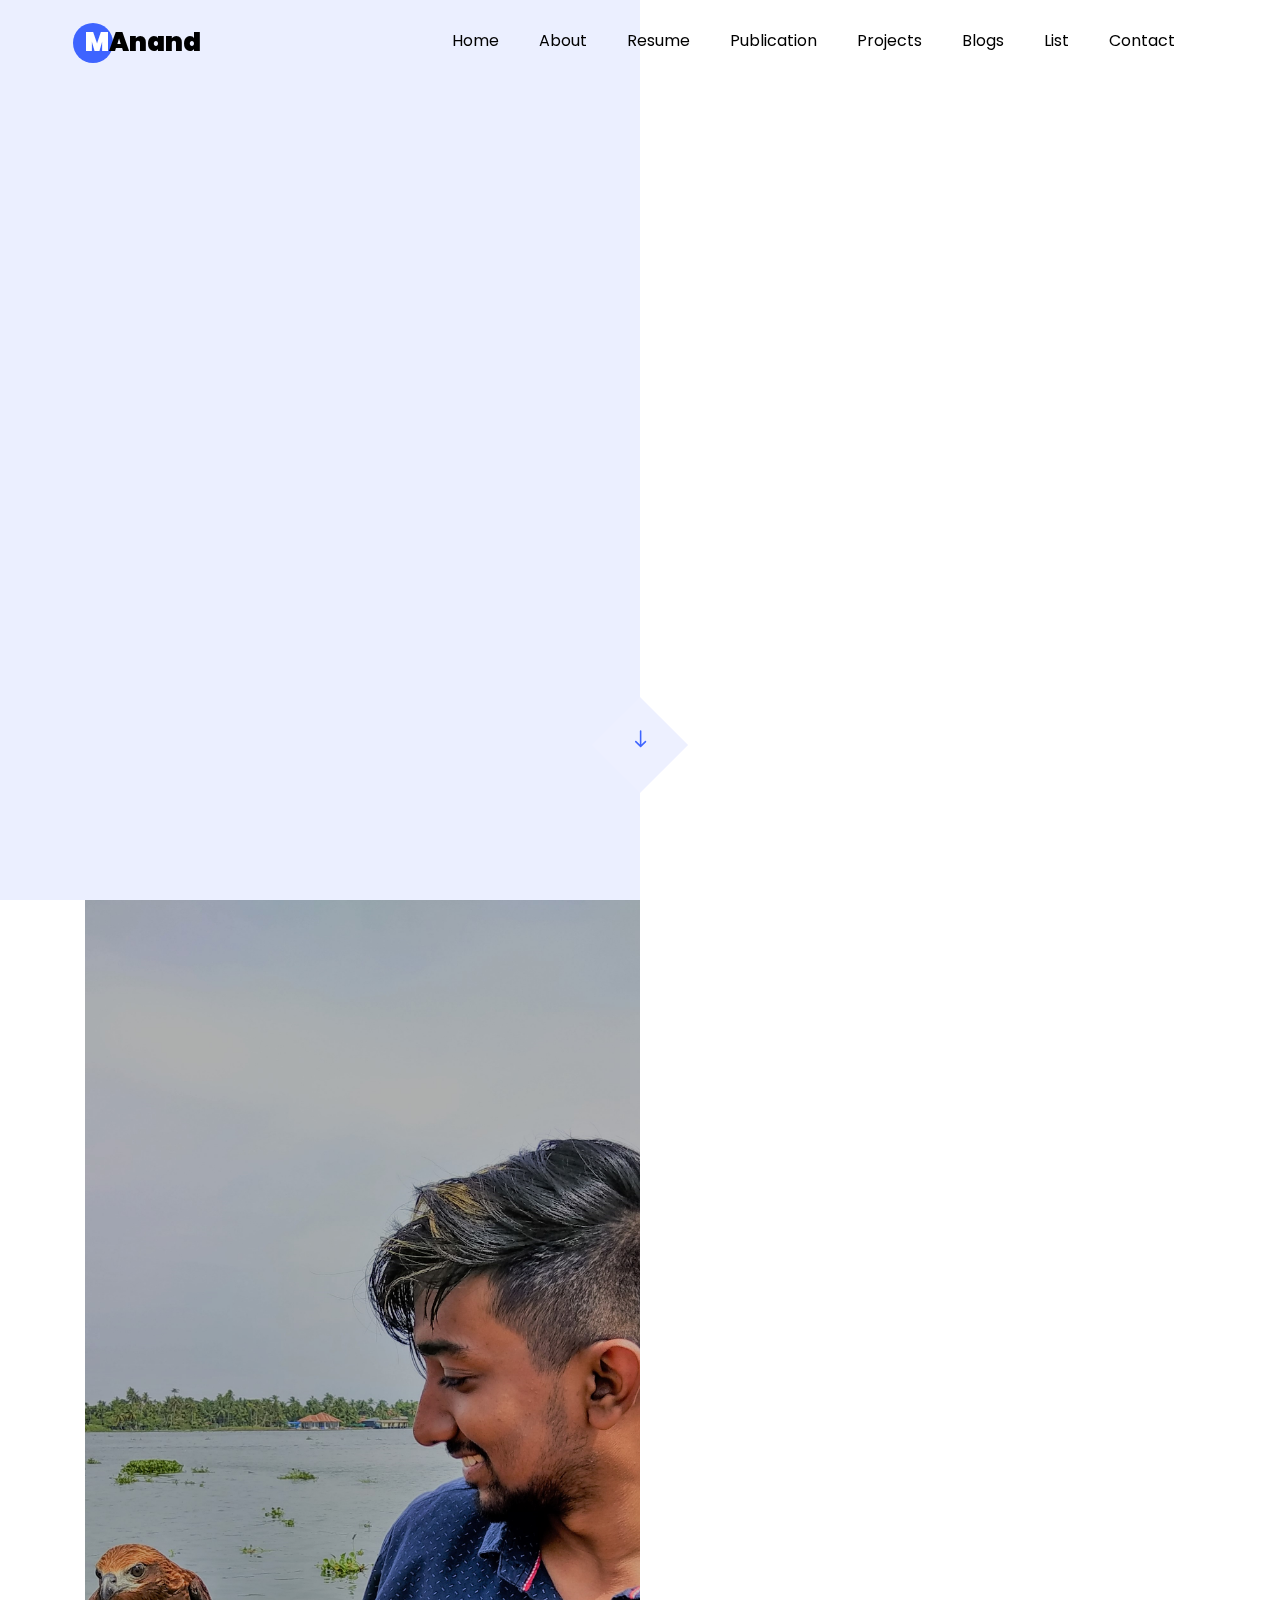
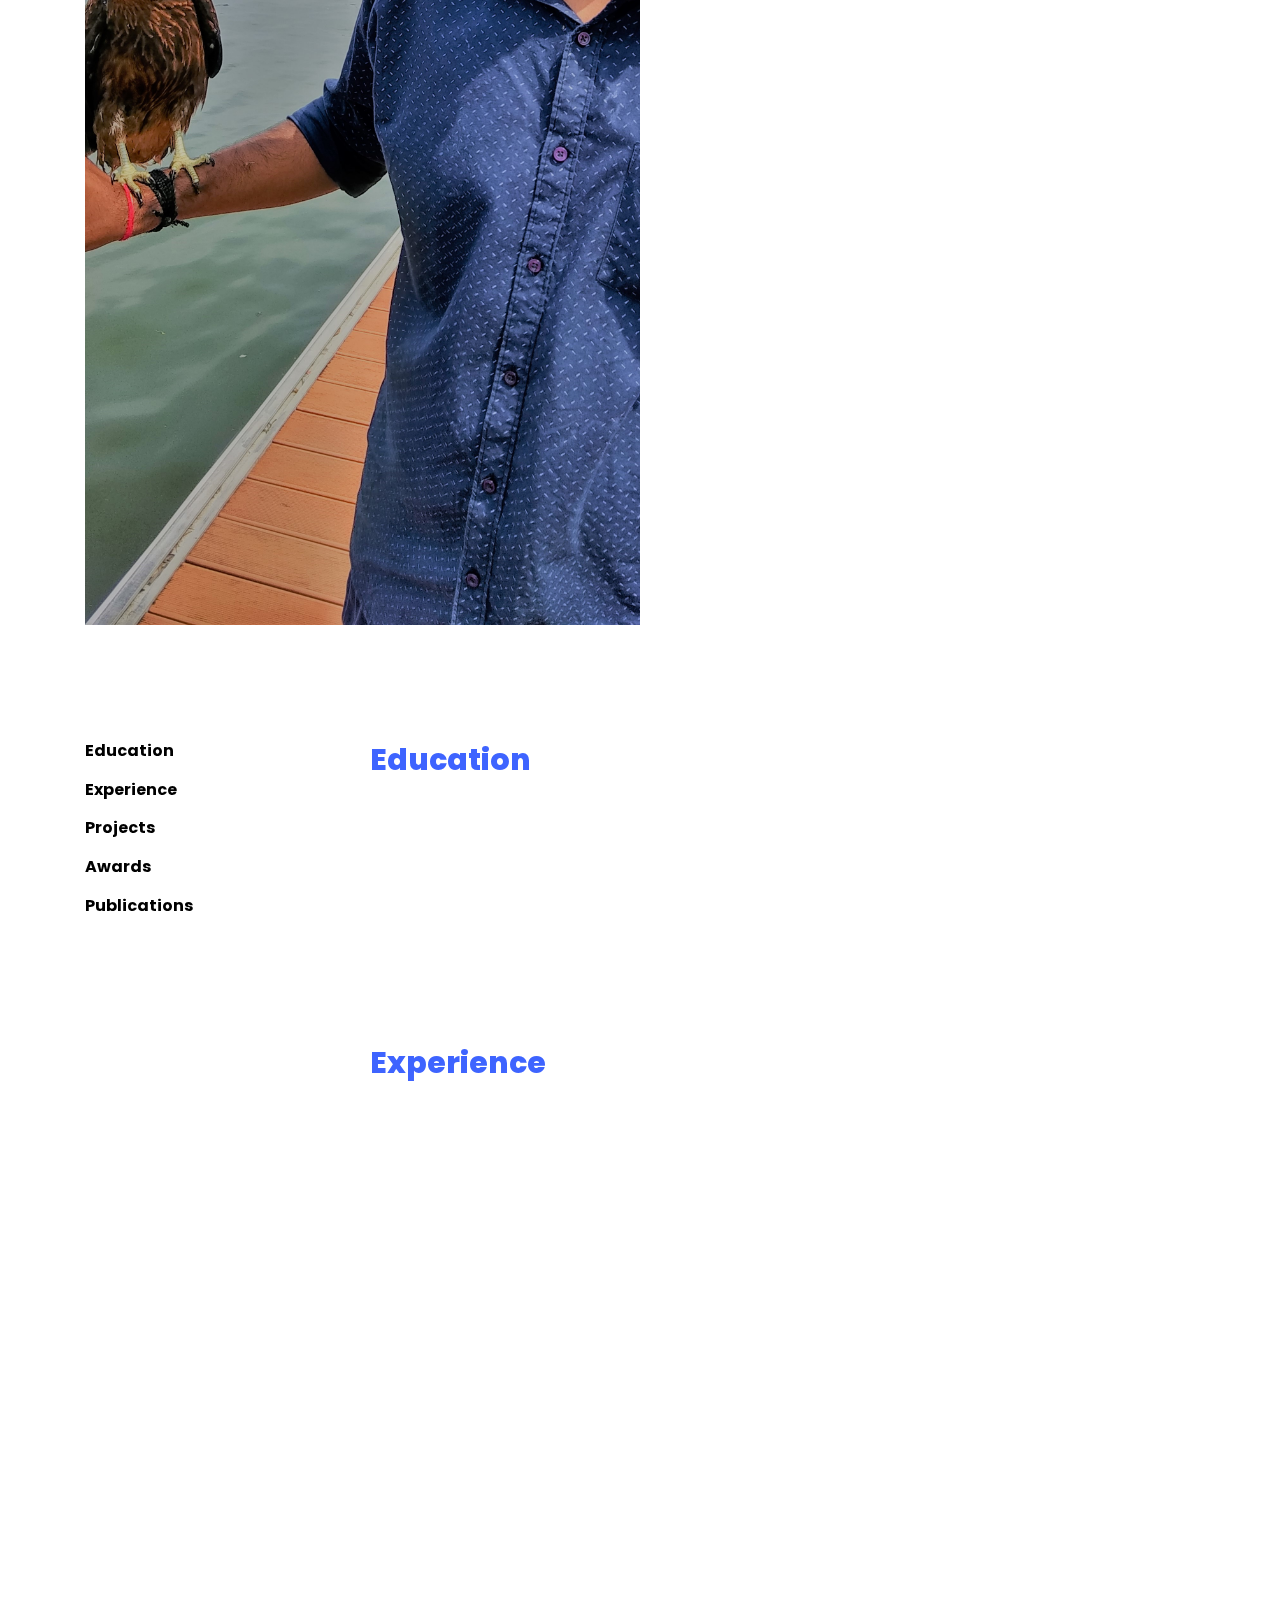
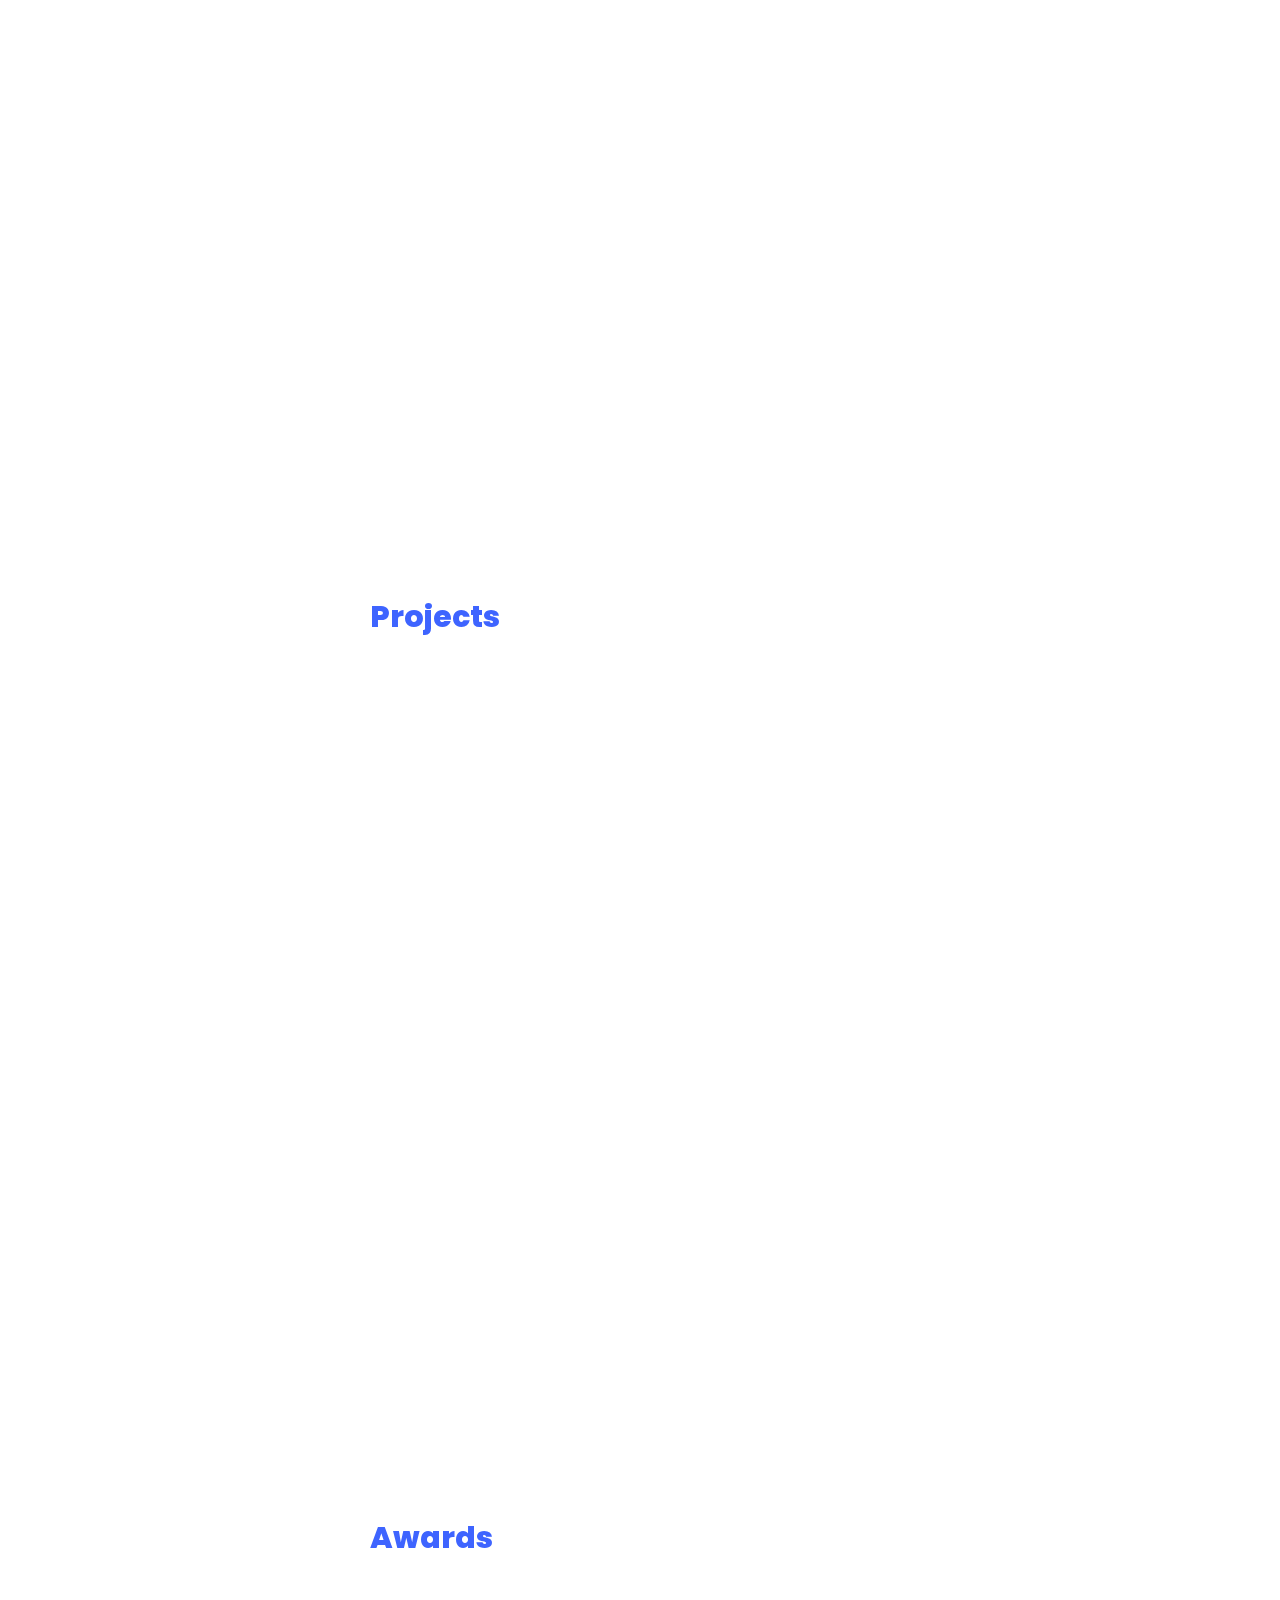
==== index.html @ abf47857 "new changes" ====
<!DOCTYPE html>
<html lang="en">
  <head>
    <title>Mrinal Anand</title>
    <meta charset="utf-8">
    <meta name="viewport" content="width=device-width, initial-scale=1, shrink-to-fit=no">
    <link rel="shortcut icon" href="images/pro.png"> 
    <link href="https://fonts.googleapis.com/css?family=Poppins:100,200,300,400,500,600,700,800,900" rel="stylesheet">

    <link rel="stylesheet" href="css/open-iconic-bootstrap.min.css">
    <link rel="stylesheet" href="css/animate.css">
    
    <link rel="stylesheet" href="css/owl.carousel.min.css">
    <link rel="stylesheet" href="css/owl.theme.default.min.css">
    <link rel="stylesheet" href="css/magnific-popup.css">

    <link rel="stylesheet" href="css/aos.css">

    <link rel="stylesheet" href="css/ionicons.min.css">
    
    <link rel="stylesheet" href="css/flaticon.css">
    <link rel="stylesheet" href="css/icomoon.css">
	<link rel="stylesheet" href="css/style.css">
	<style>
		p.date {
  text-align: right;
}

.black-font{
	color: black;

}
	</style>
  </head>
  <body data-spy="scroll" data-target=".site-navbar-target" data-offset="300">
	  
	  
    <nav class="navbar navbar-expand-lg navbar-dark ftco_navbar ftco-navbar-light site-navbar-target" id="ftco-navbar">
	    <div class="container">
	      <a class="navbar-brand" href="index.html"><span>M</span>Anand</a>
	      <button class="navbar-toggler js-fh5co-nav-toggle fh5co-nav-toggle" type="button" data-toggle="collapse" data-target="#ftco-nav" aria-controls="ftco-nav" aria-expanded="false" aria-label="Toggle navigation">
	        <span class="oi oi-menu"></span> Menu
	      </button>

	      <div class="collapse navbar-collapse" id="ftco-nav">
	        <ul class="navbar-nav nav ml-auto">
	          <li class="nav-item"><a href="#home-section" class="nav-link"><span>Home</span></a></li>
	          <li class="nav-item"><a href="#about-section" class="nav-link"><span>About</span></a></li>
	          <li class="nav-item"><a href="#resume-section" class="nav-link"><span>Resume</span></a></li>
			  <li class="nav-item"><a href="#page-6" class="nav-link"><span>Publication</span></a></li>
	          <li class="nav-item"><a href="projects.html" class="nav-link"><span>Projects</span></a></li>
	          <li class="nav-item"><a href="blog.html" class="nav-link"><span>Blogs</span></a></li>
				<li class="nav-item"><a href="list.html" class="nav-link"><span>List</span></a></li>
	          <li class="nav-item"><a href="#contact-section" class="nav-link"><span>Contact</span></a></li>
	        </ul>
	      </div>
	    </div>
	  </nav>
	  <section class="hero-wrap js-fullheight">
      <div class="overlay"></div>
      <div class="container">
        <div class="row no-gutters slider-text js-fullheight justify-content-center align-items-center">
          <div class="col-lg-8 col-md-6 ftco-animate d-flex align-items-center">
          	<div class="text text-center">
          		<span class="subheading">Hey! I am</span>
		  				<h1>Mrinal</h1>
			  				<h2>I'm a 
								  <span
								     class="txt-rotate"
								     data-period="2000"
								     data-rotate='[ "ML/AI Consultant @ARTPark IISC Bangalore", "Ex - ML Engineer @OrbitShift.ai & @Enphase Energy", "CS Alumnus(Batch of 2021) @IIT GN" ]'></span>
								</h2>
							</div>
            </div>
          </div>
        </div>
      </div>
      <div class="mouse">
				<a href="#" class="mouse-icon">
					<div class="mouse-wheel"><span class="ion-ios-arrow-round-down"></span></div>
				</a>
			</div>
	</section>
    <section class="ftco-about img ftco-section ftco-no-pt ftco-no-pb" id="about-section">
    	<div class="container">
    		<div class="row d-flex no-gutters">
    			<div class="col-md-6 col-lg-6 d-flex">
    				<div class="img-about img d-flex align-items-stretch">
    					<div class="overlay"></div>
	    				<div class="img d-flex align-self-stretch align-items-center" style="background-image:url(images/upload.jpg);">
	    				</div>
    				</div>
    			</div>
    			<div class="col-md-6 col-lg-6 pl-md-5 py-5">
    				<div class="row justify-content-start pb-3">
		          <div class="col-md-12 heading-section ftco-animate">
		          	<h1 class="big">About</h1>
					<h2 class="mb-4">About Me</h2>
					<!-- <h5 class="mb-4"><b>I Love to work on adversarial robustness and explainability of deep learning models.</b> </h5> -->
					<h5 class="mb-4"><b>Welcome to the chronicle of a techie, a researcher, and an AI/ML aficionado.</b></h5>
					<p>If I had to capture my journey in a few words, I'd say I'm a curious fella shaped by the illustrious halls of IIT. I'm IIT Gandhinagar (B.Tech) alumnus majoring in Computer Science and Engineering. 
						Machine Learning isn't just a discipline for me; it's a canvas where I paint with algorithms, data, and imagination. Over the years, my curiosity has led me to dive into extensive research, resulting in several published papers that mirror both my passion for ML.</p>
					<p ><b class="black-font">Research interest: Adversarial robustness and Explainable AI (XAI) systems.</b> During my undergrad, I was fortunate to work on multiple sub-domains of machine learning: <em class="black-font">Computer Vision, </em><em class="black-font">NLP & </em><em class="black-font">RL</em>. Some of the problems that I have explored includes study of adversarial robustness, self-supervised learning, program synthesis, entity extraction, HDR imaging & temporal coherency in videos. Please find my papers <a href="#page-6">here</a>. 
						However, two areas that constantly beckon me are adversarial robustness and Explainable AI. There's a unique allure in ensuring the systems we design can stand their ground and, simultaneously, be transparent in their operations. 
					</p>	
					<p><b class="black-font"> Professional Experience: </b>I have 2.5+ years of experience in building scalable ML systems. As of today, I am an AI/ML Consultant with the expertise in NLP, CV and backend development. I am currently consulting for two organizations <a href="https://artpark.in/">ARTPark</a> and <a href="https://armman.org/">ARMMAN</a>. My work is dedicated to transforming the landscape of healthcare in India, where I actively contribute to innovations and solutions aimed at improving health outcomes across the nation. Pastly I have worked at OrbitShift.ai as ML Engineer focusing mainly on LLMs & NLP. At Enphase I used to work on time-series forecasting & optimization related problems.</p>
						
		            <ul class="about-info mt-4 px-md-0 px-2">
						
		            	<!-- <li class="d-flex"><span>Name:</span> <span>Ronaldo Fredrickson</span></li>
		            	<li class="d-flex"><span>Date of birth:</span> <span>November 28, 1989</span></li>
		            	<li class="d-flex"><span>Address:</span> <span>San Francisco CA 97987 USA</span></li>
		            	<li class="d-flex"><span>Zip code:</span> <span>1000</span></li>
		            	<li class="d-flex"><span>Email:</span> <span>ronaldo@gmail.com</span></li>
		            	<li class="d-flex"><span>Phone: </span> <span>+1-2234-5678-9-0</span></li> -->
		            </ul>
		          </div>
		        </div>
	          <div class="counter-wrap ftco-animate d-flex mt-md-3">
              <!-- <div class="text">
              	<p class="mb-4">
	                <span class="number" data-number="120">0</span>
	                <span>Project complete</span>
                </p> -->
                <p><a href="data/cv/Resume_Mrinal.pdf" class="btn btn-primary py-3 px-3">Download CV</a></p>
              </div>
	          </div>
	        </div>
        </div>
    	</div>
	</section>
	
	<!--
    <section class="ftco-section ftco-partner">
    	<div class="container">
    		<div class="row">
    			<div class="col-sm ftco-animate">
    				<a href="#" class="partner"><img src="images/partner-1.png" class="img-fluid" alt="Colorlib Template"></a>
    			</div>
    			<div class="col-sm ftco-animate">
    				<a href="#" class="partner"><img src="images/partner-2.png" class="img-fluid" alt="Colorlib Template"></a>
    			</div>
    			<div class="col-sm ftco-animate">
    				<a href="#" class="partner"><img src="images/partner-3.png" class="img-fluid" alt="Colorlib Template"></a>
    			</div>
    			<div class="col-sm ftco-animate">
    				<a href="#" class="partner"><img src="images/partner-4.png" class="img-fluid" alt="Colorlib Template"></a>
    			</div>
    			<div class="col-sm ftco-animate">
    				<a href="#" class="partner"><img src="images/partner-5.png" class="img-fluid" alt="Colorlib Template"></a>
    			</div>
    		</div>
    	</div>
	</section>
	-->

    <section class="ftco-section ftco-no-pb goto-here" id="resume-section">
    	<div class="container">
    		<div class="row">
    			<div class="col-md-3">
				    <nav id="navi">
					    <ul>
					      <li><a href="#page-1">Education</a></li>
					      <li><a href="#page-2">Experience</a></li>
					      <!-- <li><a href="#page-3">Skills</a></li> -->
						  <li><a href="#page-5">Projects</a></li>
						  <li><a href="#page-4">Awards</a></li>
						  <li><a href="#page-6">Publications</a></li>
					    </ul>
					  </nav>
					</div>
					<div class="col-md-9">
					  <div id="page-1" class= "page one">
					  	<h2 class="heading">Education</h2>
					    <div class="resume-wrap d-flex ftco-animate">
					    	<div class="icon d-flex align-items-center justify-content-center">
					    		<span class="flaticon-ideas"></span>
					    	</div>
					    	<div class="text pl-3">
		    					<span class="date">2017-2021</span>
		    					<h2>Bachelors in Computer Science and Engineering</h2>
		    					<span class="position">Indian Institute of Technology, Gandhinagar</span>
		    					<!-- <p>A small river named Duden flows by their place and supplies it with the necessary regelialia. It is a paradisematic country, in which roasted parts of sentences fly into your mouth.</p> -->
	    					</div>
	    				</div>
	    				<!-- <div class="resume-wrap d-flex ftco-animate">
	    					<div class="icon d-flex align-items-center justify-content-center">
					    		<span class="flaticon-ideas"></span>
					    	</div>
					    	 <div class="text pl-3">
		    					<span class="date">2016-2017</span>
		    					<h2>Class XII</h2>
		    					<span class="position">Central Academy School</span>
		    					 <p>A small river named Duden flows by their place and supplies it with the necessary regelialia. It is a paradisematic country, in which roasted parts of sentences fly into your mouth.</p>
		    				</div>
	    				</div> -->
	    				<!-- <div class="resume-wrap d-flex ftco-animate">
	    					<div class="icon d-flex align-items-center justify-content-center">
					    		<span class="flaticon-ideas"></span>
					    	</div>
					    	 <div class="text pl-3">
		    					<span class="date">2014-2015</span>
		    					<h2>Diploma in Computer</h2>
		    					<span class="position">Cambridge University</span>
		    					<p>A small river named Duden flows by their place and supplies it with the necessary regelialia. It is a paradisematic country, in which roasted parts of sentences fly into your mouth.</p>
		    				</div> 
	    				</div> -->
	    				<!-- <div class="resume-wrap d-flex ftco-animate">
	    					<div class="icon d-flex align-items-center justify-content-center">
					    		<span class="flaticon-ideas"></span>
					    	</div>
					    	<div class="text pl-3">
		    					<span class="date">2014-2015</span>
		    					<h2>Art &amp; Creative Director</h2>
		    					<span class="position">Cambridge University</span>
		    					<p>A small river named Duden flows by their place and supplies it with the necessary regelialia. It is a paradisematic country, in which roasted parts of sentences fly into your mouth.</p>
		    				</div>
	    				</div> -->
					  </div>

					  <div id="page-2" class= "page two">
					  	<h2 class="heading">Experience</h2>
						  <div class="resume-wrap d-flex ftco-animate">
					    	<div class="icon d-flex align-items-center justify-content-center">
					    		<span class="flaticon-idea"></span>
					    	</div>
					    	<div class="text pl-3">
		    					<span class="date">Sept 2023 - Present</span>
		    					<h2>ML/AI Consultant, ARTPark IISC Bangalore</h2>
								<!-- <span class="position">Inpainting through natural language expressions</span>
								<p style="color:red">Manager - [ML] Vidyasagar Nallapati & [SDE] Vinod Tigadi</p> -->
		    					
								<ul>
									<li>Currently building ML systems for project <a href="https://armman.org/">ARMMAN</a>.</li>
								  </ul>
		    				</div>
	    				</div>

						  <div class="resume-wrap d-flex ftco-animate">
					    	<div class="icon d-flex align-items-center justify-content-center">
					    		<span class="flaticon-idea"></span>
					    	</div>
					    	<div class="text pl-3">
		    					<span class="date">May 2023 - Sept 2023</span>
		    					<h2>Machine Learning Engineer(NLP), OrbitShift.ai</h2>
								<!-- <span class="position">Inpainting through natural language expressions</span>
								<p style="color:red">Manager - [ML] Vidyasagar Nallapati & [SDE] Vinod Tigadi</p> -->
		    					
								<ul>
									<li>Build people (stakeholders) recommendation model using semantic matching corresponding to each business opportunity. Implemented contrastive learning losses to further boost the model accuracy by 4%.</li>
									<li>Optimization: Optimized the response time of the search apis using Elastic search framework for efficient text searches. Reduced the API response time within 2 sec as compared to 9 sec (without Elastic search).</li>
									<li>Automation: Build ChatGPT APIs to automate the process of complex data extraction & tagging from text, pdfsummarization, and sentence paraphrasing using OpenAI chat completion apis.</li>
								  </ul>
		    				</div>
	    				</div>

						  <div class="resume-wrap d-flex ftco-animate">
					    	<div class="icon d-flex align-items-center justify-content-center">
					    		<span class="flaticon-idea"></span>
					    	</div>
					    	<div class="text pl-3">
		    					<span class="date">July 2021 - April 2023</span>
		    					<h2>Machine Learning Engineer, Enphase Energy</h2>
								<!-- <span class="position">Inpainting through natural language expressions</span>
								<p style="color:red">Manager - [ML] Vidyasagar Nallapati & [SDE] Vinod Tigadi</p> -->
		    					
								<ul>
									<li>Architected and developed a predictive solar energy forecast API for the Enphase App.Leveraging historical energy data and system configuration information, we innovated to forecast the energy output of the Enphase System for future days. 
										Devised algorithm achieves 𝑅2 greater than 0.9 for first three days.</li>
									<li>Optimization: Benchmarked the deep learning model performance using light‐weight auto‐regressive models. Drastically reduced the API response time (within 3000ms) as compared to the previous baseline (10s).</li>
									<li>Developed crucial features like support history, app tutorial, and custom data visualization tool for Enlighten Homeowner app.The app empowers the user to track their systems analytics and performance data. App has 100k+ downloads.</li>
								  </ul>
								<p><a href="https://itunes.apple.com/us/app/myenlighten/id787415770?mt=8" class="btn btn-primary py-3 px-3">App Store</a> <a href="https://play.google.com/store/apps/details?id=com.enphaseenergy.myenlighten" class="btn btn-primary py-3 px-3">Play Store</a></p>
		    				</div>
	    				</div>
						<div class="resume-wrap d-flex ftco-animate">
					    	<div class="icon d-flex align-items-center justify-content-center">
					    		<span class="flaticon-idea"></span>
					    	</div>
					    	<div class="text pl-3">
		    					<span class="date">Dec 2020 - Present</span>
		    					<h2>Co-Founder</h2>
								<span class="position">SZone</span>
								<p style="color:red"></p>
		    					<p>SZone is a B2B Augmented Reality based platform for salon and beauty franchises.  
								</p>
								<p><a href="data/cv/SZone_Launchpad.pdf" class="btn btn-primary py-3 px-3">Pitch Deck</a></p>
		    				</div>
	    				</div>
						<div class="resume-wrap d-flex ftco-animate">
					    	<div class="icon d-flex align-items-center justify-content-center">
					    		<span class="flaticon-idea"></span>
					    	</div>
					    	<div class="text pl-3">
		    					<span class="date">Aug 2020 - April 2021</span>
		    					<h2>Teaching Assitant, IIT Gandhinagar</h2>
								<span class="position">ES 654: Machine Learning (Spring 2021) and CS 614: NLP (Fall 2020)</span>
								<p style="color:red">Faculty Advisor - Dr. Nipun Batra (ML) and Dr. Mayank Singh (NLP)</p>
		    					<p>I throughly enjoyed teaching students about machine learning algorithms. Most of work involved designing the course syllabus,  delivering practical sessions on Deep learning, developing open‑source code for
									student assignments and reference notebooks, weekly project discussion sessions. I mentored a total of 8 student projects in both the courses. Topics ranging from Reinforcement learning, AI Safety, Program Synthesis etc. 
								</p>
		    				</div>
	    				</div>
					    <div class="resume-wrap d-flex ftco-animate">
					    	<div class="icon d-flex align-items-center justify-content-center">
					    		<span class="flaticon-idea"></span>
					    	</div>
					    	<div class="text pl-3">
		    					<span class="date">May - July 2019</span>
		    					<h2>Research Intern, IIT Kharagpur</h2>
								<span class="position">Inpainting through natural language expressions</span>
								<p style="color:red">Faculty Advisor - Dr. Abir Das</p>
		    					<p>A lot of research has been done in the field of image inpainting, however most of the research work requires drawing
									the object that needs to be inpainted. My task was to inpaint the object using a corresponding natural language
									expression. The proposed method is a two-stage architecture where segmentation mask is generated using 
									Text-Image Architecture and inpainting is done using Wasserstein GAN.  
								</p>
		    				</div>
	    				</div>
	    				<div class="resume-wrap d-flex ftco-animate">
	    					<div class="icon d-flex align-items-center justify-content-center">
					    		<span class="flaticon-idea"></span>
					    	</div>
					    	<div class="text pl-3">
		    					<span class="date">Dec 2018 - Jan 2019</span>
		    					<h2>Data Analyst Intern, Ernst & Young</h2>
								<span class="position">Identifying major skill gaps</span>
								<p></p>
		    					<p>Majorly, In South Asian countries there is a skill gap between a job seeker (15-24 yr old) and an industrial employee. And a large
									amount of money is spent by the government and private sector for vocational training. My job was to find major 
									factors that leads to this skill gap and hence reduce the total amount of money spend on vocational and industrial training.
								</p>
		    				</div>
	    				</div>
	    				<div class="resume-wrap d-flex ftco-animate">
	    					<div class="icon d-flex align-items-center justify-content-center">
					    		<span class="flaticon-idea"></span>
					    	</div>
					    	<div class="text pl-3">
		    					<span class="date">May - June 2018</span>
		    					<h2>Deep Learning Intern, Infostretch Corporation</h2>
								<span class="position">Object Detection and Image Captioning</span>
								<p></p>
		    					<p>I worked on Faster RCNN model object detection model for the detection of total number of medicine strip present in a picture.</p>
		    				</div>
	    				</div>
					  </div>
					  <!-- <div id="page-3" class= "page three">
					  	<h2 class="heading">Skills</h2>
					  	<div class="row progress-circle mb-5">
					  		<div class="col-lg-4 mb-4">
						      <div class="bg-white rounded-lg shadow p-4">
						        <h2 class="h5 font-weight-bold text-center mb-4">CSS</h2>

						       
						        <div class="progress mx-auto" data-value='90'>
						          <span class="progress-left">
                        <span class="progress-bar border-primary"></span>
						          </span>
						          <span class="progress-right">
                        <span class="progress-bar border-primary"></span>
						          </span>
						          <div class="progress-value w-100 h-100 rounded-circle d-flex align-items-center justify-content-center">
						            <div class="h2 font-weight-bold">90<sup class="small">%</sup></div>
						          </div>
						        </div>
						       

						        
						        <div class="row text-center mt-4">
						          <div class="col-6 border-right">
						            <div class="h4 font-weight-bold mb-0">28%</div><span class="small text-gray">Last week</span>
						          </div>
						          <div class="col-6">
						            <div class="h4 font-weight-bold mb-0">60%</div><span class="small text-gray">Last month</span>
						          </div>
						        </div>
						    
						      </div>
						    </div>

						    <div class="col-lg-4 mb-4">
						      <div class="bg-white rounded-lg shadow p-4">
						        <h2 class="h5 font-weight-bold text-center mb-4">HTML</h2>

						       
						        <div class="progress mx-auto" data-value='80'>
						          <span class="progress-left">
                        <span class="progress-bar border-primary"></span>
						          </span>
						          <span class="progress-right">
                        <span class="progress-bar border-primary"></span>
						          </span>
						          <div class="progress-value w-100 h-100 rounded-circle d-flex align-items-center justify-content-center">
						            <div class="h2 font-weight-bold">80<sup class="small">%</sup></div>
						          </div>
						        </div>
						        

						      
						        <div class="row text-center mt-4">
						          <div class="col-6 border-right">
						            <div class="h4 font-weight-bold mb-0">28%</div><span class="small text-gray">Last week</span>
						          </div>
						          <div class="col-6">
						            <div class="h4 font-weight-bold mb-0">60%</div><span class="small text-gray">Last month</span>
						          </div>
						        </div>
						   
						      </div>
						    </div>

						    <div class="col-lg-4 mb-4">
						      <div class="bg-white rounded-lg shadow p-4">
						        <h2 class="h5 font-weight-bold text-center mb-4">jQuery</h2>

						      
						        <div class="progress mx-auto" data-value='75'>
						          <span class="progress-left">
                        <span class="progress-bar border-primary"></span>
						          </span>
						          <span class="progress-right">
                        <span class="progress-bar border-primary"></span>
						          </span>
						          <div class="progress-value w-100 h-100 rounded-circle d-flex align-items-center justify-content-center">
						            <div class="h2 font-weight-bold">75<sup class="small">%</sup></div>
						          </div>
						        </div>
						      
						        <div class="row text-center mt-4">
						          <div class="col-6 border-right">
						            <div class="h4 font-weight-bold mb-0">28%</div><span class="small text-gray">Last week</span>
						          </div>
						          <div class="col-6">
						            <div class="h4 font-weight-bold mb-0">60%</div><span class="small text-gray">Last month</span>
						          </div>
						        </div>
						       
						      </div>
						    </div>
					  	</div>
					  	<div class="row">
					  		<div class="col-md-6 animate-box">
									<div class="progress-wrap ftco-animate">
										<h3>Photoshop</h3>
										<div class="progress">
										 	<div class="progress-bar color-1" role="progressbar" aria-valuenow="90"
										  	aria-valuemin="0" aria-valuemax="100" style="width:90%">
										    <span>90%</span>
										  	</div>
										</div>
									</div>
								</div>
								<div class="col-md-6 animate-box">
									<div class="progress-wrap ftco-animate">
										<h3>jQuery</h3>
										<div class="progress">
										 	<div class="progress-bar color-2" role="progressbar" aria-valuenow="85"
										  	aria-valuemin="0" aria-valuemax="100" style="width:85%">
										    <span>85%</span>
										  	</div>
										</div>
									</div>
								</div>
								<div class="col-md-6 animate-box">
									<div class="progress-wrap ftco-animate">
										<h3>HTML5</h3>
										<div class="progress">
										 	<div class="progress-bar color-3" role="progressbar" aria-valuenow="95"
										  	aria-valuemin="0" aria-valuemax="100" style="width:95%">
										    <span>95%</span>
										  	</div>
										</div>
									</div>
								</div>
								<div class="col-md-6 animate-box">
									<div class="progress-wrap ftco-animate">
										<h3>CSS3</h3>
										<div class="progress">
										 	<div class="progress-bar color-4" role="progressbar" aria-valuenow="90"
										  	aria-valuemin="0" aria-valuemax="100" style="width:90%">
										    <span>90%</span>
										  	</div>
										</div>
									</div>
								</div>
								<div class="col-md-6 animate-box">
									<div class="progress-wrap ftco-animate">
										<h3>WordPress</h3>
										<div class="progress">
										 	<div class="progress-bar color-5" role="progressbar" aria-valuenow="70"
										  	aria-valuemin="0" aria-valuemax="100" style="width:70%">
										    <span>70%</span>
										  	</div>
										</div>
									</div>
								</div>
								<div class="col-md-6 animate-box">
									<div class="progress-wrap ftco-animate">
										<h3>SEO</h3>
										<div class="progress">
										 	<div class="progress-bar color-6" role="progressbar" aria-valuenow="80"
										  	aria-valuemin="0" aria-valuemax="100" style="width:80%">
										    <span>80%</span>
										  	</div>
										</div>
									</div>
								</div>
					  	</div>
					  </div> -->
					  
					  <br>
					  <br>
					  
					<div id="page-5" class= "page five">
						<h2 class="heading">Projects</h2>
					  <div class="resume-wrap d-flex ftco-animate">
						  <div class="icon d-flex align-items-center justify-content-center">
							  <span class="flaticon-innovation"></span>
						  </div>
						  <div class="text pl-3">
							  <span class="date">Sept 2019 - March 2020</span>
							  <h2>Autocoder</h2>
							  <p style="color:red">Faculty Advisor - Dr. Mayank Singh</p>
							  <!-- <span class="position">Autocoder</span> -->
							  <p>In the recent past, we witness massive progress on the development of code generation systems for domain-specific languages
								(DSLs) employing sequence-to-sequence deep learning techniques. In this project we specifically experiment with AlgoLisp DSL-based generative
								models and showcase their extreme dataset bias through the different classes of adversarial examples. We also present a simple transformer based
								encoder-decoder model that outperforms the all of Algo-Lisp DSL-based baselines. However, consistent with the previous baselines,
								the proposed model achieves poor performance under adversarial settings.</p>
						  </div>
					  </div>
					  <div class="resume-wrap d-flex ftco-animate">
						<div class="icon d-flex align-items-center justify-content-center">
							<span class="flaticon-innovation"></span>
						</div>
						<div class="text pl-3">
							<span class="date">Dec 2019 - Present</span>
							<h2>AI for monsoon rainfall prediction</h2>
							<p style="color:red">Faculty Advisor - Dr. Udit Bhatiya</p>
							<!-- <span class="position">Autocoder</span> -->
							<p>Currently, people are using deterministic mathematical models to predict rainfall and for the other related task. Since machine
								learning have proven to given state-of-the-art results for many different task. My task is to 
								tackle the predictability of monsoon through machine learning algorithms.</p>
						</div>
					  </div>
					  <div class="counter-wrap ftco-animate d-flex mt-md-3">
						<!-- <div class="text">
							<p class="mb-4">
							  <span class="number" data-number="120">0</span>
							  <span>Project complete</span>
						  </p> -->
						  <p ><a href="projects.html" class="btn btn-primary py-3 px-3">More Projects</a></p>
						</div>
					  
					</div>

					<div id="page-4" class= "page four">
					    <h2 class="heading">Awards</h2>
						<div class="resume-wrap d-flex ftco-animate">
					    	<div class="icon d-flex align-items-center justify-content-center">
					    		<span class="flaticon-ideas"></span>
					    	</div>
					    	<div class="text pl-3">
		    					<span class="date">May-2021</span>
		    					<h2>Professor Nitish Thakor Scholarship </h2>
		    					<span class="position">IIT Gandhinagar</span>
		    					<p>Grant of 1500 USD for overall academic excellence.</p>
	    					</div>
	    				</div>	
						<div class="resume-wrap d-flex ftco-animate">
					    	<div class="icon d-flex align-items-center justify-content-center">
					    		<span class="flaticon-ideas"></span>
					    	</div>
					    	<div class="text pl-3">
		    					<span class="date">April-2021</span>
		    					<h2>LaunchPad Fellowship‑21</h2>
		    					<span class="position">IIT Gandhinagar</span>
		    					<p>Grant of 2500 USD as pre‑seed funding for startup.</p>
	    					</div>
	    				</div>
						<div class="resume-wrap d-flex ftco-animate">
					    	<div class="icon d-flex align-items-center justify-content-center">
					    		<span class="flaticon-ideas"></span>
					    	</div>
					    	<div class="text pl-3">
		    					<span class="date">June-2020</span>
		    					<h2>Best Research Proposal Award</h2>
		    					<span class="position">Virtual, Europe</span>
		    					<p>Won best research proposal award at Eastern European Machine Learning Summer School(EEML-2020).</p>
	    					</div>
	    				</div>
						<div class="resume-wrap d-flex ftco-animate">
					    	<div class="icon d-flex align-items-center justify-content-center">
					    		<span class="flaticon-ideas"></span>
					    	</div>
					    	<div class="text pl-3">
		    					<span class="date">April-2020</span>
		    					<h2>Awarded Financial Grant (EEML‑2020)</h2>
		    					<span class="position">Virtual, Europe</span>
		    					<p>Waived registration fees and selection process for EEML‑2021.</p>
	    					</div>
	    				</div>
					    <div class="resume-wrap d-flex ftco-animate">
					    	<div class="icon d-flex align-items-center justify-content-center">
					    		<span class="flaticon-ideas"></span>
					    	</div>
					    	<div class="text pl-3">
		    					<span class="date">Dec-2018</span>
		    					<h2>Medalist, 7<sup>th</sup> Inter IIT Tech Meet </h2>
		    					<span class="position">IIT Bombay</span>
		    					<p>Implemented Satellite image segmentation model and came 3<sup>rd</sup> among all 23 participating IITs.</p>
	    					</div>
	    				</div>
	    				<div class="resume-wrap d-flex ftco-animate">
	    					<div class="icon d-flex align-items-center justify-content-center">
					    		<span class="flaticon-ideas"></span>
					    	</div>
					    	<div class="text pl-3">
		    					<span class="date">Feb 2018</span>
		    					<h2>Runner Up, Hackathon</h2>
		    					<span class="position">Infostretch Corporation</span>
		    					<p>Build Custom Chatbot for the company website. The chatbot give the details about the company's services.</p>
		    				</div>
	    				</div>
					  </div>
					  <br>
					  <br>

					  <div id="page-6" class= "page six">
					    <h2 class="heading">Publications</h2>

						<div class="resume-wrap d-flex ftco-animate">
					    	<div class=" d-flex align-items-center justify-content-center">
					    	</div>
					    	<div class="text pl-3">
		    				<span>Pratik Kayal,</span><span class="position"> Mrinal Anand</span><span>, Harsh Desai, Mayank Singh.</span>
		    					<a href='https://link.springer.com/article/10.1007/s10032-022-00420-9' style="text-decoration: underline;">Tables to LaTeX: Structure and Content Extraction from Scientific Tables.<a>
									 <span style="font-style: italic;">In Proceedings of International Journal on Document Analysis and Recognition (IJDAR‑22)
										 </span>	
	    					</div>
	    				</div>

					    <div class="resume-wrap d-flex ftco-animate">
					    	<div class=" d-flex align-items-center justify-content-center">
					    	</div>
					    	<div class="text pl-3">
		    					<span class="position">Mrinal Anand,</span><span> Pratik Kayal and Mayank Singh,</span>
		    					<a href='https://openreview.net/forum?id=17C-dfA5X69' style="text-decoration: underline;">Adversarial Robustness of Program Synthesis Models<a>
									 <span style="font-style: italic;">In Advances in Programming Languages and Neurosymbolic Systems Workshop, at NeurIPS‑21</span>
									
	    					</div>
	    				</div>
	    				<div class="resume-wrap d-flex ftco-animate">
					    	<div class=" d-flex align-items-center justify-content-center">
					    	</div>
					    	<div class="text pl-3">
		    					<span class="position">Mrinal Anand,</span><span> Pratik Kayal and Mayank Singh,</span>
		    					<a href='https://openreview.net/forum?id=17C-dfA5X69' style="text-decoration: underline;">AutoCoder: Leveraging Transformers for Automatic Code Synthesis<a>
									 <span style="font-style: italic;">In Advances in Programming Languages and Neurosymbolic Systems Workshop, at NeurIPS‑21</span>
									
	    					</div>
	    				</div>
						<div class="resume-wrap d-flex ftco-animate">
					    	<div class=" d-flex align-items-center justify-content-center">
					    	</div>
					    	<div class="text pl-3">
		    					<span class="position">Mrinal Anand,</span><span> Pratik Kayal and Mayank Singh,</span>
		    					<a href='https://openreview.net/forum?id=fIU0j2MXTIa&noteId=e3Yeqv9t9dF' style="text-decoration: underline;">AutoCoder: Leveraging Transformers for Automatic Code Synthesis<a>
									 <span style="font-style: italic;">In Advances in Programming Languages and Neurosymbolic Systems Workshop, at NeurIPS‑21</span>
									
	    					</div>
	    				</div>
						<div class="resume-wrap d-flex ftco-animate">
					    	<div class=" d-flex align-items-center justify-content-center">
					    	</div>
					    	<div class="text pl-3">
		    					<span class="position">Mrinal Anand*,</span><span>Nidhin Harilal*, Chandan Kumar*, and Shanmuganathan Raman</span>
		    					<a href='https://arxiv.org/abs/2110.11795' style="text-decoration: underline;">HDRVideo‑GAN: Deep Generative HDR Video Reconstruction<a>
									 <span style="font-style: italic;">In Proceedings of 12th Indian Conference on Computer Vision, Graphics and Image Processing (ICVGIP’21)</span>	
	    					</div>
	    				</div>
						<div class="resume-wrap d-flex ftco-animate">
					    	<div class=" d-flex align-items-center justify-content-center">
					    	</div>
					    	<div class="text pl-3">
		    				<span>Harsh Patel*, Shivam Sahni*, Varun Jain*, Praveen Venkatesh*,</span><span class="position">Mrinal Anand,</span><span>Mayank Singh.</span>
		    					<a href='https://camps.aptaracorp.com/ACM_PMS/PMS/ACM/CODSCOMAD2022/56/a31ebd88-3352-11ec-b613-166a08e17233/OUT/codscomad2022-56.html' style="text-decoration: underline;">Program Synthesis: Does Feedback Help?<a>
									 <span style="font-style: italic;">In YRS at ACM India Joint International Conference on Data Science and Management of Data (CoDS‑COMAD 2022)</span>	
	    					</div>
	    				</div>
						<div class="resume-wrap d-flex ftco-animate">
					    	<div class=" d-flex align-items-center justify-content-center">
					    	</div>
					    	<div class="text pl-3">
		    				<span>Pratik Kayal,</span><span class="position"> Mrinal Anand</span><span>, Harsh Desai, Mayank Singh.</span>
		    					<a href='https://link.springer.com/chapter/10.1007%2F978-3-030-86337-1_50' style="text-decoration: underline;">ICDAR 2021 Competition on Scientific Table Image Recognition to LaTeX.<a>
									 <span style="font-style: italic;">In: Lladós J.,Lopresti D., Uchida S. (eds) Document Analysis and Recognition – ICDAR 2021. ICDAR 2021 Lecture Notes in Computer Science, vol 12824. Springer,
										Cham. </span>	
	    					</div>
	    				</div>

						<div class="resume-wrap d-flex ftco-animate">
					    	<div class=" d-flex align-items-center justify-content-center">
					    	</div>
					    	<div class="text pl-3">
		    					<span class="position">Mrinal Anand,</span><span> Aditya Garg</span>
		    					<a href='https://arxiv.org/abs/2111.02042' style="text-decoration: underline;">Recent Advancements in Self‑Supervised Paradigms for Visual Feature Representation.<a>
									 <span style="font-style: italic;">ArXiv, abs/2111.02042.</span>
									
	    					</div>
	    				</div>

						<div class="resume-wrap d-flex ftco-animate">
					    	<div class=" d-flex align-items-center justify-content-center">
					    	</div>
					    	<div class="text pl-3">
		    					<span class="position">Mrinal Anand,</span><span> Pratik Kayal and Mayank Singh,</span>
		    					<a href='https://arxiv.org/abs/2106.11629' style="text-decoration: underline;">On Adversarial Robustness of Synthetic Code Generation.<a>
									 <span style="font-style: italic;">ArXiv, abs/2106.11629.</span>
									
	    					</div>
	    				</div>

						


						
					  </div>
			  </div>
		</div>
	</div>
	</section>
	
    <section class="ftco-section" id="blog-section">
      <div class="container">
        <div class="row justify-content-center mb-5 pb-5">
          <div class="col-md-7 heading-section text-center ftco-animate">
            <h1 class="big big-2">Blog</h1>
            <h2 class="mb-4"> Blogs</h2>
            <!-- <p>Far far away, behind the word mountains, far from the countries Vokalia and Consonantia</p> -->
          </div>
        </div>
        <div class="row d-flex">
          <div class="col-md-4 d-flex ftco-animate">
          	<div class="blog-entry justify-content-end">
              <a href="projects.html" class="block-20" style="background-image: url('images/bert_attn.PNG');">
              </a>
              <div class="text mt-3 float-right d-block">
                <h3 class="heading"><a href="https://medium.com/analytics-vidhya/explainability-of-bert-through-attention-7dbbab8a7062">Explainability Of BERT Through Attention</h3>
                <div class="d-flex align-items-center mb-3 meta">
	                <p class="mb-0">
	                	<span class="mr-2">Nov. 23, 2019</span>
	                	<!-- <a href="#" class="mr-2">Admin</a>
	                	<a href="#" class="meta-chat"><span class="icon-chat"></span> 3</a> -->
	                </p>
                </div>
                <p>In this post we are going to take a step towards the explainability of BERT, explaining what BERT sees by analyzing 
					the attention weights proposed in this 
					recent paper “What does BERT look at? An Analysis of BERT’s Attention” (Clark et al., 2019).</a></p>
              </div>
            </div>
		  </div>
		</div>
		<div class="counter-wrap ftco-animate d-flex mt-md-3">
	
			<!-- <div class="text">
				<p class="mb-4">
				  <span class="number" data-number="120">0</span>
				  <span>Project complete</span>
			  </p> -->
			  <p ><a href="blog.html" class="btn btn-primary py-3 px-3">More Blogs</a></p>
			</div>
      </div>
    </section>
    <section class="ftco-section contact-section ftco-no-pb" id="contact-section">
      <div class="container">
      	<div class="row justify-content-center mb-5 pb-3">
          <div class="col-md-7 heading-section text-center ftco-animate">
            <h1 class="big big-2">Contact</h1>
            <h2 class="mb-4">Contact </h2>
          </div>
        </div>

        <div class="row d-flex contact-info mb-5">
          <div class="col-md-6 col-lg-3 d-flex ftco-animate">
			  
          	<div class="align-self-stretch box text-center p-4 shadow">
          		<div class="icon d-flex align-items-center justify-content-center">
          			<span class="icon-twitter"></span>
          		</div>
          		<div>
					<a href='https://twitter.com/kaiyon07'>
	          		<h3 class="mb-4">Twitter</h3>
		            <p>@kaiyon07</p>
		          </div>
			  </div>
			</a>
          </div>
          <div class="col-md-6 col-lg-3 d-flex ftco-animate">
			
          	<div class="align-self-stretch box text-center p-4 shadow">
          		<div class="icon d-flex align-items-center justify-content-center">
          			<span class="icon-chat"></span>
          		</div>
          		<div>
					<a href="https://www.linkedin.com/in/mrinal-anand-579083148/">
	          		<h3 class="mb-4">Linkedin</h3>
		            <p>mrinal-anand</a></p>
	            </div>
			  </div>
			
          </div>
          <div class="col-md-6 col-lg-3 d-flex ftco-animate">
          	<div class="align-self-stretch box text-center p-4 shadow">
          		<div class="icon d-flex align-items-center justify-content-center">
          			<span class="icon-paper-plane"></span>
          		</div>
          		<div>
					<a href="mailto:info@yoursite.com">
	          		<h3 class="mb-4">Email Address</h3>
		            <p>mrinal.anand@iitgn.ac.in</a></p>
		          </div>
	          </div>
          </div>
          <div class="col-md-6 col-lg-3 d-flex ftco-animate">
          	<div class="align-self-stretch box text-center p-4 shadow">
          		<div class="icon d-flex align-items-center justify-content-center">
          			<span class="icon-globe"></span>
          		</div>
          		<div><a href="https://github.com/kaiyon07/">
	          		<h3 class="mb-4">Github</h3>
		            <p>kaiyon07</a></p>
	            </div>
	          </div>
          </div>
        </div>
      </div>
    </section>
		

    <footer class="ftco-footer ftco-section">
      <div class="row">
		<div class="col-md-12 text-align">
			<!-- <a href="https://www.freecounterstat.com" title="web counter"><img src="https://counter4.optistats.ovh/private/freecounterstat.php?c=rd4perftb1wjwbpsjrps1e4339377lhw" border="0" title="web counter" alt="web counter"></a> -->

		        <!-- <div class="row mb-5">
          <div class="col-md">
            <div class="ftco-footer-widget mb-4">
              <h2 class="ftco-heading-2">About</h2>
              <p>Far far away, behind the word mountains, far from the countries Vokalia and Consonantia, there live the blind texts.</p>
              <ul class="ftco-footer-social list-unstyled float-md-left float-lft mt-5">
                <li class="ftco-animate"><a href="#"><span class="icon-twitter"></span></a></li>
                <li class="ftco-animate"><a href="#"><span class="icon-facebook"></span></a></li>
                <li class="ftco-animate"><a href="#"><span class="icon-instagram"></span></a></li>
              </ul>
            </div>
          </div>
          <div class="col-md">
            <div class="ftco-footer-widget mb-4 ml-md-4">
              <h2 class="ftco-heading-2">Links</h2>
              <ul class="list-unstyled">
                <li><a href="#"><span class="icon-long-arrow-right mr-2"></span>Home</a></li>
                <li><a href="#"><span class="icon-long-arrow-right mr-2"></span>About</a></li>
                <li><a href="#"><span class="icon-long-arrow-right mr-2"></span>Services</a></li>
                <li><a href="#"><span class="icon-long-arrow-right mr-2"></span>Projects</a></li>
                <li><a href="#"><span class="icon-long-arrow-right mr-2"></span>Contact</a></li>
              </ul>
            </div>
          </div>
          <div class="col-md">
             <div class="ftco-footer-widget mb-4">
              <h2 class="ftco-heading-2">Services</h2>
              <ul class="list-unstyled">
                <li><a href="#"><span class="icon-long-arrow-right mr-2"></span>Web Design</a></li>
                <li><a href="#"><span class="icon-long-arrow-right mr-2"></span>Web Development</a></li>
                <li><a href="#"><span class="icon-long-arrow-right mr-2"></span>Business Strategy</a></li>
                <li><a href="#"><span class="icon-long-arrow-right mr-2"></span>Data Analysis</a></li>
                <li><a href="#"><span class="icon-long-arrow-right mr-2"></span>Graphic Design</a></li>
              </ul>
            </div>
          </div>
          <div class="col-md">
            <div class="ftco-footer-widget mb-4">
            	<h2 class="ftco-heading-2">Have a Questions?</h2>
            	<div class="block-23 mb-3">
	              <ul>
	                <li><span class="icon icon-map-marker"></span><span class="text">203 Fake St. Mountain View, San Francisco, California, USA</span></li>
	                <li><a href="#"><span class="icon icon-phone"></span><span class="text">+2 392 3929 210</span></a></li>
	                <li><a href="#"><span class="icon icon-envelope"></span><span class="text">info@yourdomain.com</span></a></li>
	              </ul>
	            </div>
            </div>
          </div> -->
        </div>
        </div>
    </footer>
    
  

  <!-- loader -->
  <div id="ftco-loader" class="show fullscreen"><svg class="circular" width="48px" height="48px"><circle class="path-bg" cx="24" cy="24" r="22" fill="none" stroke-width="4" stroke="#eeeeee"/><circle class="path" cx="24" cy="24" r="22" fill="none" stroke-width="4" stroke-miterlimit="10" stroke="#F96D00"/></svg></div>


  <script src="js/jquery.min.js"></script>
  <script src="js/jquery-migrate-3.0.1.min.js"></script>
  <script src="js/popper.min.js"></script>
  <script src="js/bootstrap.min.js"></script>
  <script src="js/jquery.easing.1.3.js"></script>
  <script src="js/jquery.waypoints.min.js"></script>
  <script src="js/jquery.stellar.min.js"></script>
  <script src="js/owl.carousel.min.js"></script>
  <script src="js/jquery.magnific-popup.min.js"></script>
  <script src="js/aos.js"></script>
  <script src="js/jquery.animateNumber.min.js"></script>
  <script src="js/scrollax.min.js"></script>
  
  <script src="js/main.js"></script>
    
  </body>
</html>
---- css/flaticon.css ----
/*
  	Flaticon icon font: Flaticon
  	Creation date: 04/01/2019 13:45
  	*/


@font-face {
  font-family: "Flaticon";
  src: url("../fonts/flaticon/font/Flaticon.eot");
  src: url("../fonts/flaticon/font/Flaticon.eot?#iefix") format("embedded-opentype"),
       url("../fonts/flaticon/font/Flaticon.woff") format("woff"),
       url("../fonts/flaticon/font/Flaticon.ttf") format("truetype"),
       url("../fonts/flaticon/font/Flaticon.svg#Flaticon") format("svg");
  font-weight: normal;
  font-style: normal;
}

@media screen and (-webkit-min-device-pixel-ratio:0) {
  @font-face {
    font-family: "Flaticon";
    src: url("../fonts/flaticon/font/Flaticon.svg#Flaticon") format("svg");
  }
}

[class^="flaticon-"]:before, [class*=" flaticon-"]:before,
[class^="flaticon-"]:after, [class*=" flaticon-"]:after {   
  font-family: Flaticon;
  font-style: normal;
  font-weight: normal;
  font-variant: normal;
  text-transform: none;
  line-height: 1;

  /* Better Font Rendering =========== */
  -webkit-font-smoothing: antialiased;
  -moz-osx-font-smoothing: grayscale;
}

.flaticon-ideas:before { content: "\f100"; }
.flaticon-flasks:before { content: "\f101"; }
.flaticon-analysis:before { content: "\f102"; }
.flaticon-ux-design:before { content: "\f103"; }
.flaticon-web-design:before { content: "\f104"; }
.flaticon-idea:before { content: "\f105"; }
.flaticon-innovation:before { content: "\f106"; }
---- css/icomoon.css ----
@font-face {
  font-family: 'icomoon';
  src:  url('../fonts/icomoon/icomoon.eot?6tt51o');
  src:  url('../fonts/icomoon/icomoon.eot?6tt51o#iefix') format('embedded-opentype'),
    url('../fonts/icomoon/icomoon.ttf?6tt51o') format('truetype'),
    url('../fonts/icomoon/icomoon.woff?6tt51o') format('woff'),
    url('../fonts/icomoon/icomoon.svg?6tt51o#icomoon') format('svg');
  font-weight: normal;
  font-style: normal;
}

[class^="icon-"], [class*=" icon-"] {
  /* use !important to prevent issues with browser extensions that change fonts */
  font-family: 'icomoon' !important;
  speak: none;
  font-style: normal;
  font-weight: normal;
  font-variant: normal;
  text-transform: none;
  line-height: 1;

  /* Better Font Rendering =========== */
  -webkit-font-smoothing: antialiased;
  -moz-osx-font-smoothing: grayscale;
}

.icon-asterisk:before {
  content: "\f069";
}
.icon-plus:before {
  content: "\f067";
}
.icon-question:before {
  content: "\f128";
}
.icon-minus:before {
  content: "\f068";
}
.icon-glass:before {
  content: "\f000";
}
.icon-music:before {
  content: "\f001";
}
.icon-search:before {
  content: "\f002";
}
.icon-envelope-o:before {
  content: "\f003";
}
.icon-heart:before {
  content: "\f004";
}
.icon-star:before {
  content: "\f005";
}
.icon-star-o:before {
  content: "\f006";
}
.icon-user:before {
  content: "\f007";
}
.icon-film:before {
  content: "\f008";
}
.icon-th-large:before {
  content: "\f009";
}
.icon-th:before {
  content: "\f00a";
}
.icon-th-list:before {
  content: "\f00b";
}
.icon-check:before {
  content: "\f00c";
}
.icon-close:before {
  content: "\f00d";
}
.icon-remove:before {
  content: "\f00d";
}
.icon-times:before {
  content: "\f00d";
}
.icon-search-plus:before {
  content: "\f00e";
}
.icon-search-minus:before {
  content: "\f010";
}
.icon-power-off:before {
  content: "\f011";
}
.icon-signal:before {
  content: "\f012";
}
.icon-cog:before {
  content: "\f013";
}
.icon-gear:before {
  content: "\f013";
}
.icon-trash-o:before {
  content: "\f014";
}
.icon-home:before {
  content: "\f015";
}
.icon-file-o:before {
  content: "\f016";
}
.icon-clock-o:before {
  content: "\f017";
}
.icon-road:before {
  content: "\f018";
}
.icon-download:before {
  content: "\f019";
}
.icon-arrow-circle-o-down:before {
  content: "\f01a";
}
.icon-arrow-circle-o-up:before {
  content: "\f01b";
}
.icon-inbox:before {
  content: "\f01c";
}
.icon-play-circle-o:before {
  content: "\f01d";
}
.icon-repeat:before {
  content: "\f01e";
}
.icon-rotate-right:before {
  content: "\f01e";
}
.icon-refresh:before {
  content: "\f021";
}
.icon-list-alt:before {
  content: "\f022";
}
.icon-lock:before {
  content: "\f023";
}
.icon-flag:before {
  content: "\f024";
}
.icon-headphones:before {
  content: "\f025";
}
.icon-volume-off:before {
  content: "\f026";
}
.icon-volume-down:before {
  content: "\f027";
}
.icon-volume-up:before {
  content: "\f028";
}
.icon-qrcode:before {
  content: "\f029";
}
.icon-barcode:before {
  content: "\f02a";
}
.icon-tag:before {
  content: "\f02b";
}
.icon-tags:before {
  content: "\f02c";
}
.icon-book:before {
  content: "\f02d";
}
.icon-bookmark:before {
  content: "\f02e";
}
.icon-print:before {
  content: "\f02f";
}
.icon-camera:before {
  content: "\f030";
}
.icon-font:before {
  content: "\f031";
}
.icon-bold:before {
  content: "\f032";
}
.icon-italic:before {
  content: "\f033";
}
.icon-text-height:before {
  content: "\f034";
}
.icon-text-width:before {
  content: "\f035";
}
.icon-align-left:before {
  content: "\f036";
}
.icon-align-center:before {
  content: "\f037";
}
.icon-align-right:before {
  content: "\f038";
}
.icon-align-justify:before {
  content: "\f039";
}
.icon-list:before {
  content: "\f03a";
}
.icon-dedent:before {
  content: "\f03b";
}
.icon-outdent:before {
  content: "\f03b";
}
.icon-indent:before {
  content: "\f03c";
}
.icon-video-camera:before {
  content: "\f03d";
}
.icon-image:before {
  content: "\f03e";
}
.icon-photo:before {
  content: "\f03e";
}
.icon-picture-o:before {
  content: "\f03e";
}
.icon-pencil:before {
  content: "\f040";
}
.icon-map-marker:before {
  content: "\f041";
}
.icon-adjust:before {
  content: "\f042";
}
.icon-tint:before {
  content: "\f043";
}
.icon-edit:before {
  content: "\f044";
}
.icon-pencil-square-o:before {
  content: "\f044";
}
.icon-share-square-o:before {
  content: "\f045";
}
.icon-check-square-o:before {
  content: "\f046";
}
.icon-arrows:before {
  content: "\f047";
}
.icon-step-backward:before {
  content: "\f048";
}
.icon-fast-backward:before {
  content: "\f049";
}
.icon-backward:before {
  content: "\f04a";
}
.icon-play:before {
  content: "\f04b";
}
.icon-pause:before {
  content: "\f04c";
}
.icon-stop:before {
  content: "\f04d";
}
.icon-forward:before {
  content: "\f04e";
}
.icon-fast-forward:before {
  content: "\f050";
}
.icon-step-forward:before {
  content: "\f051";
}
.icon-eject:before {
  content: "\f052";
}
.icon-chevron-left:before {
  content: "\f053";
}
.icon-chevron-right:before {
  content: "\f054";
}
.icon-plus-circle:before {
  content: "\f055";
}
.icon-minus-circle:before {
  content: "\f056";
}
.icon-times-circle:before {
  content: "\f057";
}
.icon-check-circle:before {
  content: "\f058";
}
.icon-question-circle:before {
  content: "\f059";
}
.icon-info-circle:before {
  content: "\f05a";
}
.icon-crosshairs:before {
  content: "\f05b";
}
.icon-times-circle-o:before {
  content: "\f05c";
}
.icon-check-circle-o:before {
  content: "\f05d";
}
.icon-ban:before {
  content: "\f05e";
}
.icon-arrow-left:before {
  content: "\f060";
}
.icon-arrow-right:before {
  content: "\f061";
}
.icon-arrow-up:before {
  content: "\f062";
}
.icon-arrow-down:before {
  content: "\f063";
}
.icon-mail-forward:before {
  content: "\f064";
}
.icon-share:before {
  content: "\f064";
}
.icon-expand:before {
  content: "\f065";
}
.icon-compress:before {
  content: "\f066";
}
.icon-exclamation-circle:before {
  content: "\f06a";
}
.icon-gift:before {
  content: "\f06b";
}
.icon-leaf:before {
  content: "\f06c";
}
.icon-fire:before {
  content: "\f06d";
}
.icon-eye:before {
  content: "\f06e";
}
.icon-eye-slash:before {
  content: "\f070";
}
.icon-exclamation-triangle:before {
  content: "\f071";
}
.icon-warning:before {
  content: "\f071";
}
.icon-plane:before {
  content: "\f072";
}
.icon-calendar:before {
  content: "\f073";
}
.icon-random:before {
  content: "\f074";
}
.icon-comment:before {
  content: "\f075";
}
.icon-magnet:before {
  content: "\f076";
}
.icon-chevron-up:before {
  content: "\f077";
}
.icon-chevron-down:before {
  content: "\f078";
}
.icon-retweet:before {
  content: "\f079";
}
.icon-shopping-cart:before {
  content: "\f07a";
}
.icon-folder:before {
  content: "\f07b";
}
.icon-folder-open:before {
  content: "\f07c";
}
.icon-arrows-v:before {
  content: "\f07d";
}
.icon-arrows-h:before {
  content: "\f07e";
}
.icon-bar-chart:before {
  content: "\f080";
}
.icon-bar-chart-o:before {
  content: "\f080";
}
.icon-twitter-square:before {
  content: "\f081";
}
.icon-facebook-square:before {
  content: "\f082";
}
.icon-camera-retro:before {
  content: "\f083";
}
.icon-key:before {
  content: "\f084";
}
.icon-cogs:before {
  content: "\f085";
}
.icon-gears:before {
  content: "\f085";
}
.icon-comments:before {
  content: "\f086";
}
.icon-thumbs-o-up:before {
  content: "\f087";
}
.icon-thumbs-o-down:before {
  content: "\f088";
}
.icon-star-half:before {
  content: "\f089";
}
.icon-heart-o:before {
  content: "\f08a";
}
.icon-sign-out:before {
  content: "\f08b";
}
.icon-linkedin-square:before {
  content: "\f08c";
}
.icon-thumb-tack:before {
  content: "\f08d";
}
.icon-external-link:before {
  content: "\f08e";
}
.icon-sign-in:before {
  content: "\f090";
}
.icon-trophy:before {
  content: "\f091";
}
.icon-github-square:before {
  content: "\f092";
}
.icon-upload:before {
  content: "\f093";
}
.icon-lemon-o:before {
  content: "\f094";
}
.icon-phone:before {
  content: "\f095";
}
.icon-square-o:before {
  content: "\f096";
}
.icon-bookmark-o:before {
  content: "\f097";
}
.icon-phone-square:before {
  content: "\f098";
}
.icon-twitter:before {
  content: "\f099";
}
.icon-facebook:before {
  content: "\f09a";
}
.icon-facebook-f:before {
  content: "\f09a";
}
.icon-github:before {
  content: "\f09b";
}
.icon-unlock:before {
  content: "\f09c";
}
.icon-credit-card:before {
  content: "\f09d";
}
.icon-feed:before {
  content: "\f09e";
}
.icon-rss:before {
  content: "\f09e";
}
.icon-hdd-o:before {
  content: "\f0a0";
}
.icon-bullhorn:before {
  content: "\f0a1";
}
.icon-bell-o:before {
  content: "\f0a2";
}
.icon-certificate:before {
  content: "\f0a3";
}
.icon-hand-o-right:before {
  content: "\f0a4";
}
.icon-hand-o-left:before {
  content: "\f0a5";
}
.icon-hand-o-up:before {
  content: "\f0a6";
}
.icon-hand-o-down:before {
  content: "\f0a7";
}
.icon-arrow-circle-left:before {
  content: "\f0a8";
}
.icon-arrow-circle-right:before {
  content: "\f0a9";
}
.icon-arrow-circle-up:before {
  content: "\f0aa";
}
.icon-arrow-circle-down:before {
  content: "\f0ab";
}
.icon-globe:before {
  content: "\f0ac";
}
.icon-wrench:before {
  content: "\f0ad";
}
.icon-tasks:before {
  content: "\f0ae";
}
.icon-filter:before {
  content: "\f0b0";
}
.icon-briefcase:before {
  content: "\f0b1";
}
.icon-arrows-alt:before {
  content: "\f0b2";
}
.icon-group:before {
  content: "\f0c0";
}
.icon-users:before {
  content: "\f0c0";
}
.icon-chain:before {
  content: "\f0c1";
}
.icon-link:before {
  content: "\f0c1";
}
.icon-cloud:before {
  content: "\f0c2";
}
.icon-flask:before {
  content: "\f0c3";
}
.icon-cut:before {
  content: "\f0c4";
}
.icon-scissors:before {
  content: "\f0c4";
}
.icon-copy:before {
  content: "\f0c5";
}
.icon-files-o:before {
  content: "\f0c5";
}
.icon-paperclip:before {
  content: "\f0c6";
}
.icon-floppy-o:before {
  content: "\f0c7";
}
.icon-save:before {
  content: "\f0c7";
}
.icon-square:before {
  content: "\f0c8";
}
.icon-bars:before {
  content: "\f0c9";
}
.icon-navicon:before {
  content: "\f0c9";
}
.icon-reorder:before {
  content: "\f0c9";
}
.icon-list-ul:before {
  content: "\f0ca";
}
.icon-list-ol:before {
  content: "\f0cb";
}
.icon-strikethrough:before {
  content: "\f0cc";
}
.icon-underline:before {
  content: "\f0cd";
}
.icon-table:before {
  content: "\f0ce";
}
.icon-magic:before {
  content: "\f0d0";
}
.icon-truck:before {
  content: "\f0d1";
}
.icon-pinterest:before {
  content: "\f0d2";
}
.icon-pinterest-square:before {
  content: "\f0d3";
}
.icon-google-plus-square:before {
  content: "\f0d4";
}
.icon-google-plus:before {
  content: "\f0d5";
}
.icon-money:before {
  content: "\f0d6";
}
.icon-caret-down:before {
  content: "\f0d7";
}
.icon-caret-up:before {
  content: "\f0d8";
}
.icon-caret-left:before {
  content: "\f0d9";
}
.icon-caret-right:before {
  content: "\f0da";
}
.icon-columns:before {
  content: "\f0db";
}
.icon-sort:before {
  content: "\f0dc";
}
.icon-unsorted:before {
  content: "\f0dc";
}
.icon-sort-desc:before {
  content: "\f0dd";
}
.icon-sort-down:before {
  content: "\f0dd";
}
.icon-sort-asc:before {
  content: "\f0de";
}
.icon-sort-up:before {
  content: "\f0de";
}
.icon-envelope:before {
  content: "\f0e0";
}
.icon-linkedin:before {
  content: "\f0e1";
}
.icon-rotate-left:before {
  content: "\f0e2";
}
.icon-undo:before {
  content: "\f0e2";
}
.icon-gavel:before {
  content: "\f0e3";
}
.icon-legal:before {
  content: "\f0e3";
}
.icon-dashboard:before {
  content: "\f0e4";
}
.icon-tachometer:before {
  content: "\f0e4";
}
.icon-comment-o:before {
  content: "\f0e5";
}
.icon-comments-o:before {
  content: "\f0e6";
}
.icon-bolt:before {
  content: "\f0e7";
}
.icon-flash:before {
  content: "\f0e7";
}
.icon-sitemap:before {
  content: "\f0e8";
}
.icon-umbrella:before {
  content: "\f0e9";
}
.icon-clipboard:before {
  content: "\f0ea";
}
.icon-paste:before {
  content: "\f0ea";
}
.icon-lightbulb-o:before {
  content: "\f0eb";
}
.icon-exchange:before {
  content: "\f0ec";
}
.icon-cloud-download:before {
  content: "\f0ed";
}
.icon-cloud-upload:before {
  content: "\f0ee";
}
.icon-user-md:before {
  content: "\f0f0";
}
.icon-stethoscope:before {
  content: "\f0f1";
}
.icon-suitcase:before {
  content: "\f0f2";
}
.icon-bell:before {
  content: "\f0f3";
}
.icon-coffee:before {
  content: "\f0f4";
}
.icon-cutlery:before {
  content: "\f0f5";
}
.icon-file-text-o:before {
  content: "\f0f6";
}
.icon-building-o:before {
  content: "\f0f7";
}
.icon-hospital-o:before {
  content: "\f0f8";
}
.icon-ambulance:before {
  content: "\f0f9";
}
.icon-medkit:before {
  content: "\f0fa";
}
.icon-fighter-jet:before {
  content: "\f0fb";
}
.icon-beer:before {
  content: "\f0fc";
}
.icon-h-square:before {
  content: "\f0fd";
}
.icon-plus-square:before {
  content: "\f0fe";
}
.icon-angle-double-left:before {
  content: "\f100";
}
.icon-angle-double-right:before {
  content: "\f101";
}
.icon-angle-double-up:before {
  content: "\f102";
}
.icon-angle-double-down:before {
  content: "\f103";
}
.icon-angle-left:before {
  content: "\f104";
}
.icon-angle-right:before {
  content: "\f105";
}
.icon-angle-up:before {
  content: "\f106";
}
.icon-angle-down:before {
  content: "\f107";
}
.icon-desktop:before {
  content: "\f108";
}
.icon-laptop:before {
  content: "\f109";
}
.icon-tablet:before {
  content: "\f10a";
}
.icon-mobile:before {
  content: "\f10b";
}
.icon-mobile-phone:before {
  content: "\f10b";
}
.icon-circle-o:before {
  content: "\f10c";
}
.icon-quote-left:before {
  content: "\f10d";
}
.icon-quote-right:before {
  content: "\f10e";
}
.icon-spinner:before {
  content: "\f110";
}
.icon-circle:before {
  content: "\f111";
}
.icon-mail-reply:before {
  content: "\f112";
}
.icon-reply:before {
  content: "\f112";
}
.icon-github-alt:before {
  content: "\f113";
}
.icon-folder-o:before {
  content: "\f114";
}
.icon-folder-open-o:before {
  content: "\f115";
}
.icon-smile-o:before {
  content: "\f118";
}
.icon-frown-o:before {
  content: "\f119";
}
.icon-meh-o:before {
  content: "\f11a";
}
.icon-gamepad:before {
  content: "\f11b";
}
.icon-keyboard-o:before {
  content: "\f11c";
}
.icon-flag-o:before {
  content: "\f11d";
}
.icon-flag-checkered:before {
  content: "\f11e";
}
.icon-terminal:before {
  content: "\f120";
}
.icon-code:before {
  content: "\f121";
}
.icon-mail-reply-all:before {
  content: "\f122";
}
.icon-reply-all:before {
  content: "\f122";
}
.icon-star-half-empty:before {
  content: "\f123";
}
.icon-star-half-full:before {
  content: "\f123";
}
.icon-star-half-o:before {
  content: "\f123";
}
.icon-location-arrow:before {
  content: "\f124";
}
.icon-crop:before {
  content: "\f125";
}
.icon-code-fork:before {
  content: "\f126";
}
.icon-chain-broken:before {
  content: "\f127";
}
.icon-unlink:before {
  content: "\f127";
}
.icon-info:before {
  content: "\f129";
}
.icon-exclamation:before {
  content: "\f12a";
}
.icon-superscript:before {
  content: "\f12b";
}
.icon-subscript:before {
  content: "\f12c";
}
.icon-eraser:before {
  content: "\f12d";
}
.icon-puzzle-piece:before {
  content: "\f12e";
}
.icon-microphone:before {
  content: "\f130";
}
.icon-microphone-slash:before {
  content: "\f131";
}
.icon-shield:before {
  content: "\f132";
}
.icon-calendar-o:before {
  content: "\f133";
}
.icon-fire-extinguisher:before {
  content: "\f134";
}
.icon-rocket:before {
  content: "\f135";
}
.icon-maxcdn:before {
  content: "\f136";
}
.icon-chevron-circle-left:before {
  content: "\f137";
}
.icon-chevron-circle-right:before {
  content: "\f138";
}
.icon-chevron-circle-up:before {
  content: "\f139";
}
.icon-chevron-circle-down:before {
  content: "\f13a";
}
.icon-html5:before {
  content: "\f13b";
}
.icon-css3:before {
  content: "\f13c";
}
.icon-anchor:before {
  content: "\f13d";
}
.icon-unlock-alt:before {
  content: "\f13e";
}
.icon-bullseye:before {
  content: "\f140";
}
.icon-ellipsis-h:before {
  content: "\f141";
}
.icon-ellipsis-v:before {
  content: "\f142";
}
.icon-rss-square:before {
  content: "\f143";
}
.icon-play-circle:before {
  content: "\f144";
}
.icon-ticket:before {
  content: "\f145";
}
.icon-minus-square:before {
  content: "\f146";
}
.icon-minus-square-o:before {
  content: "\f147";
}
.icon-level-up:before {
  content: "\f148";
}
.icon-level-down:before {
  content: "\f149";
}
.icon-check-square:before {
  content: "\f14a";
}
.icon-pencil-square:before {
  content: "\f14b";
}
.icon-external-link-square:before {
  content: "\f14c";
}
.icon-share-square:before {
  content: "\f14d";
}
.icon-compass:before {
  content: "\f14e";
}
.icon-caret-square-o-down:before {
  content: "\f150";
}
.icon-toggle-down:before {
  content: "\f150";
}
.icon-caret-square-o-up:before {
  content: "\f151";
}
.icon-toggle-up:before {
  content: "\f151";
}
.icon-caret-square-o-right:before {
  content: "\f152";
}
.icon-toggle-right:before {
  content: "\f152";
}
.icon-eur:before {
  content: "\f153";
}
.icon-euro:before {
  content: "\f153";
}
.icon-gbp:before {
  content: "\f154";
}
.icon-dollar:before {
  content: "\f155";
}
.icon-usd:before {
  content: "\f155";
}
.icon-inr:before {
  content: "\f156";
}
.icon-rupee:before {
  content: "\f156";
}
.icon-cny:before {
  content: "\f157";
}
.icon-jpy:before {
  content: "\f157";
}
.icon-rmb:before {
  content: "\f157";
}
.icon-yen:before {
  content: "\f157";
}
.icon-rouble:before {
  content: "\f158";
}
.icon-rub:before {
  content: "\f158";
}
.icon-ruble:before {
  content: "\f158";
}
.icon-krw:before {
  content: "\f159";
}
.icon-won:before {
  content: "\f159";
}
.icon-bitcoin:before {
  content: "\f15a";
}
.icon-btc:before {
  content: "\f15a";
}
.icon-file:before {
  content: "\f15b";
}
.icon-file-text:before {
  content: "\f15c";
}
.icon-sort-alpha-asc:before {
  content: "\f15d";
}
.icon-sort-alpha-desc:before {
  content: "\f15e";
}
.icon-sort-amount-asc:before {
  content: "\f160";
}
.icon-sort-amount-desc:before {
  content: "\f161";
}
.icon-sort-numeric-asc:before {
  content: "\f162";
}
.icon-sort-numeric-desc:before {
  content: "\f163";
}
.icon-thumbs-up:before {
  content: "\f164";
}
.icon-thumbs-down:before {
  content: "\f165";
}
.icon-youtube-square:before {
  content: "\f166";
}
.icon-youtube:before {
  content: "\f167";
}
.icon-xing:before {
  content: "\f168";
}
.icon-xing-square:before {
  content: "\f169";
}
.icon-youtube-play:before {
  content: "\f16a";
}
.icon-dropbox:before {
  content: "\f16b";
}
.icon-stack-overflow:before {
  content: "\f16c";
}
.icon-instagram:before {
  content: "\f16d";
}
.icon-flickr:before {
  content: "\f16e";
}
.icon-adn:before {
  content: "\f170";
}
.icon-bitbucket:before {
  content: "\f171";
}
.icon-bitbucket-square:before {
  content: "\f172";
}
.icon-tumblr:before {
  content: "\f173";
}
.icon-tumblr-square:before {
  content: "\f174";
}
.icon-long-arrow-down:before {
  content: "\f175";
}
.icon-long-arrow-up:before {
  content: "\f176";
}
.icon-long-arrow-left:before {
  content: "\f177";
}
.icon-long-arrow-right:before {
  content: "\f178";
}
.icon-apple:before {
  content: "\f179";
}
.icon-windows:before {
  content: "\f17a";
}
.icon-android:before {
  content: "\f17b";
}
.icon-linux:before {
  content: "\f17c";
}
.icon-dribbble:before {
  content: "\f17d";
}
.icon-skype:before {
  content: "\f17e";
}
.icon-foursquare:before {
  content: "\f180";
}
.icon-trello:before {
  content: "\f181";
}
.icon-female:before {
  content: "\f182";
}
.icon-male:before {
  content: "\f183";
}
.icon-gittip:before {
  content: "\f184";
}
.icon-gratipay:before {
  content: "\f184";
}
.icon-sun-o:before {
  content: "\f185";
}
.icon-moon-o:before {
  content: "\f186";
}
.icon-archive:before {
  content: "\f187";
}
.icon-bug:before {
  content: "\f188";
}
.icon-vk:before {
  content: "\f189";
}
.icon-weibo:before {
  content: "\f18a";
}
.icon-renren:before {
  content: "\f18b";
}
.icon-pagelines:before {
  content: "\f18c";
}
.icon-stack-exchange:before {
  content: "\f18d";
}
.icon-arrow-circle-o-right:before {
  content: "\f18e";
}
.icon-arrow-circle-o-left:before {
  content: "\f190";
}
.icon-caret-square-o-left:before {
  content: "\f191";
}
.icon-toggle-left:before {
  content: "\f191";
}
.icon-dot-circle-o:before {
  content: "\f192";
}
.icon-wheelchair:before {
  content: "\f193";
}
.icon-vimeo-square:before {
  content: "\f194";
}
.icon-try:before {
  content: "\f195";
}
.icon-turkish-lira:before {
  content: "\f195";
}
.icon-plus-square-o:before {
  content: "\f196";
}
.icon-space-shuttle:before {
  content: "\f197";
}
.icon-slack:before {
  content: "\f198";
}
.icon-envelope-square:before {
  content: "\f199";
}
.icon-wordpress:before {
  content: "\f19a";
}
.icon-openid:before {
  content: "\f19b";
}
.icon-bank:before {
  content: "\f19c";
}
.icon-institution:before {
  content: "\f19c";
}
.icon-university:before {
  content: "\f19c";
}
.icon-graduation-cap:before {
  content: "\f19d";
}
.icon-mortar-board:before {
  content: "\f19d";
}
.icon-yahoo:before {
  content: "\f19e";
}
.icon-google:before {
  content: "\f1a0";
}
.icon-reddit:before {
  content: "\f1a1";
}
.icon-reddit-square:before {
  content: "\f1a2";
}
.icon-stumbleupon-circle:before {
  content: "\f1a3";
}
.icon-stumbleupon:before {
  content: "\f1a4";
}
.icon-delicious:before {
  content: "\f1a5";
}
.icon-digg:before {
  content: "\f1a6";
}
.icon-pied-piper-pp:before {
  content: "\f1a7";
}
.icon-pied-piper-alt:before {
  content: "\f1a8";
}
.icon-drupal:before {
  content: "\f1a9";
}
.icon-joomla:before {
  content: "\f1aa";
}
.icon-language:before {
  content: "\f1ab";
}
.icon-fax:before {
  content: "\f1ac";
}
.icon-building:before {
  content: "\f1ad";
}
.icon-child:before {
  content: "\f1ae";
}
.icon-paw:before {
  content: "\f1b0";
}
.icon-spoon:before {
  content: "\f1b1";
}
.icon-cube:before {
  content: "\f1b2";
}
.icon-cubes:before {
  content: "\f1b3";
}
.icon-behance:before {
  content: "\f1b4";
}
.icon-behance-square:before {
  content: "\f1b5";
}
.icon-steam:before {
  content: "\f1b6";
}
.icon-steam-square:before {
  content: "\f1b7";
}
.icon-recycle:before {
  content: "\f1b8";
}
.icon-automobile:before {
  content: "\f1b9";
}
.icon-car:before {
  content: "\f1b9";
}
.icon-cab:before {
  content: "\f1ba";
}
.icon-taxi:before {
  content: "\f1ba";
}
.icon-tree:before {
  content: "\f1bb";
}
.icon-spotify:before {
  content: "\f1bc";
}
.icon-deviantart:before {
  content: "\f1bd";
}
.icon-soundcloud:before {
  content: "\f1be";
}
.icon-database:before {
  content: "\f1c0";
}
.icon-file-pdf-o:before {
  content: "\f1c1";
}
.icon-file-word-o:before {
  content: "\f1c2";
}
.icon-file-excel-o:before {
  content: "\f1c3";
}
.icon-file-powerpoint-o:before {
  content: "\f1c4";
}
.icon-file-image-o:before {
  content: "\f1c5";
}
.icon-file-photo-o:before {
  content: "\f1c5";
}
.icon-file-picture-o:before {
  content: "\f1c5";
}
.icon-file-archive-o:before {
  content: "\f1c6";
}
.icon-file-zip-o:before {
  content: "\f1c6";
}
.icon-file-audio-o:before {
  content: "\f1c7";
}
.icon-file-sound-o:before {
  content: "\f1c7";
}
.icon-file-movie-o:before {
  content: "\f1c8";
}
.icon-file-video-o:before {
  content: "\f1c8";
}
.icon-file-code-o:before {
  content: "\f1c9";
}
.icon-vine:before {
  content: "\f1ca";
}
.icon-codepen:before {
  content: "\f1cb";
}
.icon-jsfiddle:before {
  content: "\f1cc";
}
.icon-life-bouy:before {
  content: "\f1cd";
}
.icon-life-buoy:before {
  content: "\f1cd";
}
.icon-life-ring:before {
  content: "\f1cd";
}
.icon-life-saver:before {
  content: "\f1cd";
}
.icon-support:before {
  content: "\f1cd";
}
.icon-circle-o-notch:before {
  content: "\f1ce";
}
.icon-ra:before {
  content: "\f1d0";
}
.icon-rebel:before {
  content: "\f1d0";
}
.icon-resistance:before {
  content: "\f1d0";
}
.icon-empire:before {
  content: "\f1d1";
}
.icon-ge:before {
  content: "\f1d1";
}
.icon-git-square:before {
  content: "\f1d2";
}
.icon-git:before {
  content: "\f1d3";
}
.icon-hacker-news:before {
  content: "\f1d4";
}
.icon-y-combinator-square:before {
  content: "\f1d4";
}
.icon-yc-square:before {
  content: "\f1d4";
}
.icon-tencent-weibo:before {
  content: "\f1d5";
}
.icon-qq:before {
  content: "\f1d6";
}
.icon-wechat:before {
  content: "\f1d7";
}
.icon-weixin:before {
  content: "\f1d7";
}
.icon-paper-plane:before {
  content: "\f1d8";
}
.icon-send:before {
  content: "\f1d8";
}
.icon-paper-plane-o:before {
  content: "\f1d9";
}
.icon-send-o:before {
  content: "\f1d9";
}
.icon-history:before {
  content: "\f1da";
}
.icon-circle-thin:before {
  content: "\f1db";
}
.icon-header:before {
  content: "\f1dc";
}
.icon-paragraph:before {
  content: "\f1dd";
}
.icon-sliders:before {
  content: "\f1de";
}
.icon-share-alt:before {
  content: "\f1e0";
}
.icon-share-alt-square:before {
  content: "\f1e1";
}
.icon-bomb:before {
  content: "\f1e2";
}
.icon-futbol-o:before {
  content: "\f1e3";
}
.icon-soccer-ball-o:before {
  content: "\f1e3";
}
.icon-tty:before {
  content: "\f1e4";
}
.icon-binoculars:before {
  content: "\f1e5";
}
.icon-plug:before {
  content: "\f1e6";
}
.icon-slideshare:before {
  content: "\f1e7";
}
.icon-twitch:before {
  content: "\f1e8";
}
.icon-yelp:before {
  content: "\f1e9";
}
.icon-newspaper-o:before {
  content: "\f1ea";
}
.icon-wifi:before {
  content: "\f1eb";
}
.icon-calculator:before {
  content: "\f1ec";
}
.icon-paypal:before {
  content: "\f1ed";
}
.icon-google-wallet:before {
  content: "\f1ee";
}
.icon-cc-visa:before {
  content: "\f1f0";
}
.icon-cc-mastercard:before {
  content: "\f1f1";
}
.icon-cc-discover:before {
  content: "\f1f2";
}
.icon-cc-amex:before {
  content: "\f1f3";
}
.icon-cc-paypal:before {
  content: "\f1f4";
}
.icon-cc-stripe:before {
  content: "\f1f5";
}
.icon-bell-slash:before {
  content: "\f1f6";
}
.icon-bell-slash-o:before {
  content: "\f1f7";
}
.icon-trash:before {
  content: "\f1f8";
}
.icon-copyright:before {
  content: "\f1f9";
}
.icon-at:before {
  content: "\f1fa";
}
.icon-eyedropper:before {
  content: "\f1fb";
}
.icon-paint-brush:before {
  content: "\f1fc";
}
.icon-birthday-cake:before {
  content: "\f1fd";
}
.icon-area-chart:before {
  content: "\f1fe";
}
.icon-pie-chart:before {
  content: "\f200";
}
.icon-line-chart:before {
  content: "\f201";
}
.icon-lastfm:before {
  content: "\f202";
}
.icon-lastfm-square:before {
  content: "\f203";
}
.icon-toggle-off:before {
  content: "\f204";
}
.icon-toggle-on:before {
  content: "\f205";
}
.icon-bicycle:before {
  content: "\f206";
}
.icon-bus:before {
  content: "\f207";
}
.icon-ioxhost:before {
  content: "\f208";
}
.icon-angellist:before {
  content: "\f209";
}
.icon-cc:before {
  content: "\f20a";
}
.icon-ils:before {
  content: "\f20b";
}
.icon-shekel:before {
  content: "\f20b";
}
.icon-sheqel:before {
  content: "\f20b";
}
.icon-meanpath:before {
  content: "\f20c";
}
.icon-buysellads:before {
  content: "\f20d";
}
.icon-connectdevelop:before {
  content: "\f20e";
}
.icon-dashcube:before {
  content: "\f210";
}
.icon-forumbee:before {
  content: "\f211";
}
.icon-leanpub:before {
  content: "\f212";
}
.icon-sellsy:before {
  content: "\f213";
}
.icon-shirtsinbulk:before {
  content: "\f214";
}
.icon-simplybuilt:before {
  content: "\f215";
}
.icon-skyatlas:before {
  content: "\f216";
}
.icon-cart-plus:before {
  content: "\f217";
}
.icon-cart-arrow-down:before {
  content: "\f218";
}
.icon-diamond:before {
  content: "\f219";
}
.icon-ship:before {
  content: "\f21a";
}
.icon-user-secret:before {
  content: "\f21b";
}
.icon-motorcycle:before {
  content: "\f21c";
}
.icon-street-view:before {
  content: "\f21d";
}
.icon-heartbeat:before {
  content: "\f21e";
}
.icon-venus:before {
  content: "\f221";
}
.icon-mars:before {
  content: "\f222";
}
.icon-mercury:before {
  content: "\f223";
}
.icon-intersex:before {
  content: "\f224";
}
.icon-transgender:before {
  content: "\f224";
}
.icon-transgender-alt:before {
  content: "\f225";
}
.icon-venus-double:before {
  content: "\f226";
}
.icon-mars-double:before {
  content: "\f227";
}
.icon-venus-mars:before {
  content: "\f228";
}
.icon-mars-stroke:before {
  content: "\f229";
}
.icon-mars-stroke-v:before {
  content: "\f22a";
}
.icon-mars-stroke-h:before {
  content: "\f22b";
}
.icon-neuter:before {
  content: "\f22c";
}
.icon-genderless:before {
  content: "\f22d";
}
.icon-facebook-official:before {
  content: "\f230";
}
.icon-pinterest-p:before {
  content: "\f231";
}
.icon-whatsapp:before {
  content: "\f232";
}
.icon-server:before {
  content: "\f233";
}
.icon-user-plus:before {
  content: "\f234";
}
.icon-user-times:before {
  content: "\f235";
}
.icon-bed:before {
  content: "\f236";
}
.icon-hotel:before {
  content: "\f236";
}
.icon-viacoin:before {
  content: "\f237";
}
.icon-train:before {
  content: "\f238";
}
.icon-subway:before {
  content: "\f239";
}
.icon-medium:before {
  content: "\f23a";
}
.icon-y-combinator:before {
  content: "\f23b";
}
.icon-yc:before {
  content: "\f23b";
}
.icon-optin-monster:before {
  content: "\f23c";
}
.icon-opencart:before {
  content: "\f23d";
}
.icon-expeditedssl:before {
  content: "\f23e";
}
.icon-battery:before {
  content: "\f240";
}
.icon-battery-4:before {
  content: "\f240";
}
.icon-battery-full:before {
  content: "\f240";
}
.icon-battery-3:before {
  content: "\f241";
}
.icon-battery-three-quarters:before {
  content: "\f241";
}
.icon-battery-2:before {
  content: "\f242";
}
.icon-battery-half:before {
  content: "\f242";
}
.icon-battery-1:before {
  content: "\f243";
}
.icon-battery-quarter:before {
  content: "\f243";
}
.icon-battery-0:before {
  content: "\f244";
}
.icon-battery-empty:before {
  content: "\f244";
}
.icon-mouse-pointer:before {
  content: "\f245";
}
.icon-i-cursor:before {
  content: "\f246";
}
.icon-object-group:before {
  content: "\f247";
}
.icon-object-ungroup:before {
  content: "\f248";
}
.icon-sticky-note:before {
  content: "\f249";
}
.icon-sticky-note-o:before {
  content: "\f24a";
}
.icon-cc-jcb:before {
  content: "\f24b";
}
.icon-cc-diners-club:before {
  content: "\f24c";
}
.icon-clone:before {
  content: "\f24d";
}
.icon-balance-scale:before {
  content: "\f24e";
}
.icon-hourglass-o:before {
  content: "\f250";
}
.icon-hourglass-1:before {
  content: "\f251";
}
.icon-hourglass-start:before {
  content: "\f251";
}
.icon-hourglass-2:before {
  content: "\f252";
}
.icon-hourglass-half:before {
  content: "\f252";
}
.icon-hourglass-3:before {
  content: "\f253";
}
.icon-hourglass-end:before {
  content: "\f253";
}
.icon-hourglass:before {
  content: "\f254";
}
.icon-hand-grab-o:before {
  content: "\f255";
}
.icon-hand-rock-o:before {
  content: "\f255";
}
.icon-hand-paper-o:before {
  content: "\f256";
}
.icon-hand-stop-o:before {
  content: "\f256";
}
.icon-hand-scissors-o:before {
  content: "\f257";
}
.icon-hand-lizard-o:before {
  content: "\f258";
}
.icon-hand-spock-o:before {
  content: "\f259";
}
.icon-hand-pointer-o:before {
  content: "\f25a";
}
.icon-hand-peace-o:before {
  content: "\f25b";
}
.icon-trademark:before {
  content: "\f25c";
}
.icon-registered:before {
  content: "\f25d";
}
.icon-creative-commons:before {
  content: "\f25e";
}
.icon-gg:before {
  content: "\f260";
}
.icon-gg-circle:before {
  content: "\f261";
}
.icon-tripadvisor:before {
  content: "\f262";
}
.icon-odnoklassniki:before {
  content: "\f263";
}
.icon-odnoklassniki-square:before {
  content: "\f264";
}
.icon-get-pocket:before {
  content: "\f265";
}
.icon-wikipedia-w:before {
  content: "\f266";
}
.icon-safari:before {
  content: "\f267";
}
.icon-chrome:before {
  content: "\f268";
}
.icon-firefox:before {
  content: "\f269";
}
.icon-opera:before {
  content: "\f26a";
}
.icon-internet-explorer:before {
  content: "\f26b";
}
.icon-television:before {
  content: "\f26c";
}
.icon-tv:before {
  content: "\f26c";
}
.icon-contao:before {
  content: "\f26d";
}
.icon-500px:before {
  content: "\f26e";
}
.icon-amazon:before {
  content: "\f270";
}
.icon-calendar-plus-o:before {
  content: "\f271";
}
.icon-calendar-minus-o:before {
  content: "\f272";
}
.icon-calendar-times-o:before {
  content: "\f273";
}
.icon-calendar-check-o:before {
  content: "\f274";
}
.icon-industry:before {
  content: "\f275";
}
.icon-map-pin:before {
  content: "\f276";
}
.icon-map-signs:before {
  content: "\f277";
}
.icon-map-o:before {
  content: "\f278";
}
.icon-map:before {
  content: "\f279";
}
.icon-commenting:before {
  content: "\f27a";
}
.icon-commenting-o:before {
  content: "\f27b";
}
.icon-houzz:before {
  content: "\f27c";
}
.icon-vimeo:before {
  content: "\f27d";
}
.icon-black-tie:before {
  content: "\f27e";
}
.icon-fonticons:before {
  content: "\f280";
}
.icon-reddit-alien:before {
  content: "\f281";
}
.icon-edge:before {
  content: "\f282";
}
.icon-credit-card-alt:before {
  content: "\f283";
}
.icon-codiepie:before {
  content: "\f284";
}
.icon-modx:before {
  content: "\f285";
}
.icon-fort-awesome:before {
  content: "\f286";
}
.icon-usb:before {
  content: "\f287";
}
.icon-product-hunt:before {
  content: "\f288";
}
.icon-mixcloud:before {
  content: "\f289";
}
.icon-scribd:before {
  content: "\f28a";
}
.icon-pause-circle:before {
  content: "\f28b";
}
.icon-pause-circle-o:before {
  content: "\f28c";
}
.icon-stop-circle:before {
  content: "\f28d";
}
.icon-stop-circle-o:before {
  content: "\f28e";
}
.icon-shopping-bag:before {
  content: "\f290";
}
.icon-shopping-basket:before {
  content: "\f291";
}
.icon-hashtag:before {
  content: "\f292";
}
.icon-bluetooth:before {
  content: "\f293";
}
.icon-bluetooth-b:before {
  content: "\f294";
}
.icon-percent:before {
  content: "\f295";
}
.icon-gitlab:before {
  content: "\f296";
}
.icon-wpbeginner:before {
  content: "\f297";
}
.icon-wpforms:before {
  content: "\f298";
}
.icon-envira:before {
  content: "\f299";
}
.icon-universal-access:before {
  content: "\f29a";
}
.icon-wheelchair-alt:before {
  content: "\f29b";
}
.icon-question-circle-o:before {
  content: "\f29c";
}
.icon-blind:before {
  content: "\f29d";
}
.icon-audio-description:before {
  content: "\f29e";
}
.icon-volume-control-phone:before {
  content: "\f2a0";
}
.icon-braille:before {
  content: "\f2a1";
}
.icon-assistive-listening-systems:before {
  content: "\f2a2";
}
.icon-american-sign-language-interpreting:before {
  content: "\f2a3";
}
.icon-asl-interpreting:before {
  content: "\f2a3";
}
.icon-deaf:before {
  content: "\f2a4";
}
.icon-deafness:before {
  content: "\f2a4";
}
.icon-hard-of-hearing:before {
  content: "\f2a4";
}
.icon-glide:before {
  content: "\f2a5";
}
.icon-glide-g:before {
  content: "\f2a6";
}
.icon-sign-language:before {
  content: "\f2a7";
}
.icon-signing:before {
  content: "\f2a7";
}
.icon-low-vision:before {
  content: "\f2a8";
}
.icon-viadeo:before {
  content: "\f2a9";
}
.icon-viadeo-square:before {
  content: "\f2aa";
}
.icon-snapchat:before {
  content: "\f2ab";
}
.icon-snapchat-ghost:before {
  content: "\f2ac";
}
.icon-snapchat-square:before {
  content: "\f2ad";
}
.icon-pied-piper:before {
  content: "\f2ae";
}
.icon-first-order:before {
  content: "\f2b0";
}
.icon-yoast:before {
  content: "\f2b1";
}
.icon-themeisle:before {
  content: "\f2b2";
}
.icon-google-plus-circle:before {
  content: "\f2b3";
}
.icon-google-plus-official:before {
  content: "\f2b3";
}
.icon-fa:before {
  content: "\f2b4";
}
.icon-font-awesome:before {
  content: "\f2b4";
}
.icon-handshake-o:before {
  content: "\f2b5";
}
.icon-envelope-open:before {
  content: "\f2b6";
}
.icon-envelope-open-o:before {
  content: "\f2b7";
}
.icon-linode:before {
  content: "\f2b8";
}
.icon-address-book:before {
  content: "\f2b9";
}
.icon-address-book-o:before {
  content: "\f2ba";
}
.icon-address-card:before {
  content: "\f2bb";
}
.icon-vcard:before {
  content: "\f2bb";
}
.icon-address-card-o:before {
  content: "\f2bc";
}
.icon-vcard-o:before {
  content: "\f2bc";
}
.icon-user-circle:before {
  content: "\f2bd";
}
.icon-user-circle-o:before {
  content: "\f2be";
}
.icon-user-o:before {
  content: "\f2c0";
}
.icon-id-badge:before {
  content: "\f2c1";
}
.icon-drivers-license:before {
  content: "\f2c2";
}
.icon-id-card:before {
  content: "\f2c2";
}
.icon-drivers-license-o:before {
  content: "\f2c3";
}
.icon-id-card-o:before {
  content: "\f2c3";
}
.icon-quora:before {
  content: "\f2c4";
}
.icon-free-code-camp:before {
  content: "\f2c5";
}
.icon-telegram:before {
  content: "\f2c6";
}
.icon-thermometer:before {
  content: "\f2c7";
}
.icon-thermometer-4:before {
  content: "\f2c7";
}
.icon-thermometer-full:before {
  content: "\f2c7";
}
.icon-thermometer-3:before {
  content: "\f2c8";
}
.icon-thermometer-three-quarters:before {
  content: "\f2c8";
}
.icon-thermometer-2:before {
  content: "\f2c9";
}
.icon-thermometer-half:before {
  content: "\f2c9";
}
.icon-thermometer-1:before {
  content: "\f2ca";
}
.icon-thermometer-quarter:before {
  content: "\f2ca";
}
.icon-thermometer-0:before {
  content: "\f2cb";
}
.icon-thermometer-empty:before {
  content: "\f2cb";
}
.icon-shower:before {
  content: "\f2cc";
}
.icon-bath:before {
  content: "\f2cd";
}
.icon-bathtub:before {
  content: "\f2cd";
}
.icon-s15:before {
  content: "\f2cd";
}
.icon-podcast:before {
  content: "\f2ce";
}
.icon-window-maximize:before {
  content: "\f2d0";
}
.icon-window-minimize:before {
  content: "\f2d1";
}
.icon-window-restore:before {
  content: "\f2d2";
}
.icon-times-rectangle:before {
  content: "\f2d3";
}
.icon-window-close:before {
  content: "\f2d3";
}
.icon-times-rectangle-o:before {
  content: "\f2d4";
}
.icon-window-close-o:before {
  content: "\f2d4";
}
.icon-bandcamp:before {
  content: "\f2d5";
}
.icon-grav:before {
  content: "\f2d6";
}
.icon-etsy:before {
  content: "\f2d7";
}
.icon-imdb:before {
  content: "\f2d8";
}
.icon-ravelry:before {
  content: "\f2d9";
}
.icon-eercast:before {
  content: "\f2da";
}
.icon-microchip:before {
  content: "\f2db";
}
.icon-snowflake-o:before {
  content: "\f2dc";
}
.icon-superpowers:before {
  content: "\f2dd";
}
.icon-wpexplorer:before {
  content: "\f2de";
}
.icon-meetup:before {
  content: "\f2e0";
}
.icon-3d_rotation:before {
  content: "\e84d";
}
.icon-ac_unit:before {
  content: "\eb3b";
}
.icon-alarm:before {
  content: "\e855";
}
.icon-access_alarms:before {
  content: "\e191";
}
.icon-schedule:before {
  content: "\e8b5";
}
.icon-accessibility:before {
  content: "\e84e";
}
.icon-accessible:before {
  content: "\e914";
}
.icon-account_balance:before {
  content: "\e84f";
}
.icon-account_balance_wallet:before {
  content: "\e850";
}
.icon-account_box:before {
  content: "\e851";
}
.icon-account_circle:before {
  content: "\e853";
}
.icon-adb:before {
  content: "\e60e";
}
.icon-add:before {
  content: "\e145";
}
.icon-add_a_photo:before {
  content: "\e439";
}
.icon-alarm_add:before {
  content: "\e856";
}
.icon-add_alert:before {
  content: "\e003";
}
.icon-add_box:before {
  content: "\e146";
}
.icon-add_circle:before {
  content: "\e147";
}
.icon-control_point:before {
  content: "\e3ba";
}
.icon-add_location:before {
  content: "\e567";
}
.icon-add_shopping_cart:before {
  content: "\e854";
}
.icon-queue:before {
  content: "\e03c";
}
.icon-add_to_queue:before {
  content: "\e05c";
}
.icon-adjust2:before {
  content: "\e39e";
}
.icon-airline_seat_flat:before {
  content: "\e630";
}
.icon-airline_seat_flat_angled:before {
  content: "\e631";
}
.icon-airline_seat_individual_suite:before {
  content: "\e632";
}
.icon-airline_seat_legroom_extra:before {
  content: "\e633";
}
.icon-airline_seat_legroom_normal:before {
  content: "\e634";
}
.icon-airline_seat_legroom_reduced:before {
  content: "\e635";
}
.icon-airline_seat_recline_extra:before {
  content: "\e636";
}
.icon-airline_seat_recline_normal:before {
  content: "\e637";
}
.icon-flight:before {
  content: "\e539";
}
.icon-airplanemode_inactive:before {
  content: "\e194";
}
.icon-airplay:before {
  content: "\e055";
}
.icon-airport_shuttle:before {
  content: "\eb3c";
}
.icon-alarm_off:before {
  content: "\e857";
}
.icon-alarm_on:before {
  content: "\e858";
}
.icon-album:before {
  content: "\e019";
}
.icon-all_inclusive:before {
  content: "\eb3d";
}
.icon-all_out:before {
  content: "\e90b";
}
.icon-android2:before {
  content: "\e859";
}
.icon-announcement:before {
  content: "\e85a";
}
.icon-apps:before {
  content: "\e5c3";
}
.icon-archive2:before {
  content: "\e149";
}
.icon-arrow_back:before {
  content: "\e5c4";
}
.icon-arrow_downward:before {
  content: "\e5db";
}
.icon-arrow_drop_down:before {
  content: "\e5c5";
}
.icon-arrow_drop_down_circle:before {
  content: "\e5c6";
}
.icon-arrow_drop_up:before {
  content: "\e5c7";
}
.icon-arrow_forward:before {
  content: "\e5c8";
}
.icon-arrow_upward:before {
  content: "\e5d8";
}
.icon-art_track:before {
  content: "\e060";
}
.icon-aspect_ratio:before {
  content: "\e85b";
}
.icon-poll:before {
  content: "\e801";
}
.icon-assignment:before {
  content: "\e85d";
}
.icon-assignment_ind:before {
  content: "\e85e";
}
.icon-assignment_late:before {
  content: "\e85f";
}
.icon-assignment_return:before {
  content: "\e860";
}
.icon-assignment_returned:before {
  content: "\e861";
}
.icon-assignment_turned_in:before {
  content: "\e862";
}
.icon-assistant:before {
  content: "\e39f";
}
.icon-flag2:before {
  content: "\e153";
}
.icon-attach_file:before {
  content: "\e226";
}
.icon-attach_money:before {
  content: "\e227";
}
.icon-attachment:before {
  content: "\e2bc";
}
.icon-audiotrack:before {
  content: "\e3a1";
}
.icon-autorenew:before {
  content: "\e863";
}
.icon-av_timer:before {
  content: "\e01b";
}
.icon-backspace:before {
  content: "\e14a";
}
.icon-cloud_upload:before {
  content: "\e2c3";
}
.icon-battery_alert:before {
  content: "\e19c";
}
.icon-battery_charging_full:before {
  content: "\e1a3";
}
.icon-battery_std:before {
  content: "\e1a5";
}
.icon-battery_unknown:before {
  content: "\e1a6";
}
.icon-beach_access:before {
  content: "\eb3e";
}
.icon-beenhere:before {
  content: "\e52d";
}
.icon-block:before {
  content: "\e14b";
}
.icon-bluetooth2:before {
  content: "\e1a7";
}
.icon-bluetooth_searching:before {
  content: "\e1aa";
}
.icon-bluetooth_connected:before {
  content: "\e1a8";
}
.icon-bluetooth_disabled:before {
  content: "\e1a9";
}
.icon-blur_circular:before {
  content: "\e3a2";
}
.icon-blur_linear:before {
  content: "\e3a3";
}
.icon-blur_off:before {
  content: "\e3a4";
}
.icon-blur_on:before {
  content: "\e3a5";
}
.icon-class:before {
  content: "\e86e";
}
.icon-turned_in:before {
  content: "\e8e6";
}
.icon-turned_in_not:before {
  content: "\e8e7";
}
.icon-border_all:before {
  content: "\e228";
}
.icon-border_bottom:before {
  content: "\e229";
}
.icon-border_clear:before {
  content: "\e22a";
}
.icon-border_color:before {
  content: "\e22b";
}
.icon-border_horizontal:before {
  content: "\e22c";
}
.icon-border_inner:before {
  content: "\e22d";
}
.icon-border_left:before {
  content: "\e22e";
}
.icon-border_outer:before {
  content: "\e22f";
}
.icon-border_right:before {
  content: "\e230";
}
.icon-border_style:before {
  content: "\e231";
}
.icon-border_top:before {
  content: "\e232";
}
.icon-border_vertical:before {
  content: "\e233";
}
.icon-branding_watermark:before {
  content: "\e06b";
}
.icon-brightness_1:before {
  content: "\e3a6";
}
.icon-brightness_2:before {
  content: "\e3a7";
}
.icon-brightness_3:before {
  content: "\e3a8";
}
.icon-brightness_4:before {
  content: "\e3a9";
}
.icon-brightness_low:before {
  content: "\e1ad";
}
.icon-brightness_medium:before {
  content: "\e1ae";
}
.icon-brightness_high:before {
  content: "\e1ac";
}
.icon-brightness_auto:before {
  content: "\e1ab";
}
.icon-broken_image:before {
  content: "\e3ad";
}
.icon-brush:before {
  content: "\e3ae";
}
.icon-bubble_chart:before {
  content: "\e6dd";
}
.icon-bug_report:before {
  content: "\e868";
}
.icon-build:before {
  content: "\e869";
}
.icon-burst_mode:before {
  content: "\e43c";
}
.icon-domain:before {
  content: "\e7ee";
}
.icon-business_center:before {
  content: "\eb3f";
}
.icon-cached:before {
  content: "\e86a";
}
.icon-cake:before {
  content: "\e7e9";
}
.icon-phone2:before {
  content: "\e0cd";
}
.icon-call_end:before {
  content: "\e0b1";
}
.icon-call_made:before {
  content: "\e0b2";
}
.icon-merge_type:before {
  content: "\e252";
}
.icon-call_missed:before {
  content: "\e0b4";
}
.icon-call_missed_outgoing:before {
  content: "\e0e4";
}
.icon-call_received:before {
  content: "\e0b5";
}
.icon-call_split:before {
  content: "\e0b6";
}
.icon-call_to_action:before {
  content: "\e06c";
}
.icon-camera2:before {
  content: "\e3af";
}
.icon-photo_camera:before {
  content: "\e412";
}
.icon-camera_enhance:before {
  content: "\e8fc";
}
.icon-camera_front:before {
  content: "\e3b1";
}
.icon-camera_rear:before {
  content: "\e3b2";
}
.icon-camera_roll:before {
  content: "\e3b3";
}
.icon-cancel:before {
  content: "\e5c9";
}
.icon-redeem:before {
  content: "\e8b1";
}
.icon-card_membership:before {
  content: "\e8f7";
}
.icon-card_travel:before {
  content: "\e8f8";
}
.icon-casino:before {
  content: "\eb40";
}
.icon-cast:before {
  content: "\e307";
}
.icon-cast_connected:before {
  content: "\e308";
}
.icon-center_focus_strong:before {
  content: "\e3b4";
}
.icon-center_focus_weak:before {
  content: "\e3b5";
}
.icon-change_history:before {
  content: "\e86b";
}
.icon-chat:before {
  content: "\e0b7";
}
.icon-chat_bubble:before {
  content: "\e0ca";
}
.icon-chat_bubble_outline:before {
  content: "\e0cb";
}
.icon-check2:before {
  content: "\e5ca";
}
.icon-check_box:before {
  content: "\e834";
}
.icon-check_box_outline_blank:before {
  content: "\e835";
}
.icon-check_circle:before {
  content: "\e86c";
}
.icon-navigate_before:before {
  content: "\e408";
}
.icon-navigate_next:before {
  content: "\e409";
}
.icon-child_care:before {
  content: "\eb41";
}
.icon-child_friendly:before {
  content: "\eb42";
}
.icon-chrome_reader_mode:before {
  content: "\e86d";
}
.icon-close2:before {
  content: "\e5cd";
}
.icon-clear_all:before {
  content: "\e0b8";
}
.icon-closed_caption:before {
  content: "\e01c";
}
.icon-wb_cloudy:before {
  content: "\e42d";
}
.icon-cloud_circle:before {
  content: "\e2be";
}
.icon-cloud_done:before {
  content: "\e2bf";
}
.icon-cloud_download:before {
  content: "\e2c0";
}
.icon-cloud_off:before {
  content: "\e2c1";
}
.icon-cloud_queue:before {
  content: "\e2c2";
}
.icon-code2:before {
  content: "\e86f";
}
.icon-photo_library:before {
  content: "\e413";
}
.icon-collections_bookmark:before {
  content: "\e431";
}
.icon-palette:before {
  content: "\e40a";
}
.icon-colorize:before {
  content: "\e3b8";
}
.icon-comment2:before {
  content: "\e0b9";
}
.icon-compare:before {
  content: "\e3b9";
}
.icon-compare_arrows:before {
  content: "\e915";
}
.icon-laptop2:before {
  content: "\e31e";
}
.icon-confirmation_number:before {
  content: "\e638";
}
.icon-contact_mail:before {
  content: "\e0d0";
}
.icon-contact_phone:before {
  content: "\e0cf";
}
.icon-contacts:before {
  content: "\e0ba";
}
.icon-content_copy:before {
  content: "\e14d";
}
.icon-content_cut:before {
  content: "\e14e";
}
.icon-content_paste:before {
  content: "\e14f";
}
.icon-control_point_duplicate:before {
  content: "\e3bb";
}
.icon-copyright2:before {
  content: "\e90c";
}
.icon-mode_edit:before {
  content: "\e254";
}
.icon-create_new_folder:before {
  content: "\e2cc";
}
.icon-payment:before {
  content: "\e8a1";
}
.icon-crop2:before {
  content: "\e3be";
}
.icon-crop_16_9:before {
  content: "\e3bc";
}
.icon-crop_3_2:before {
  content: "\e3bd";
}
.icon-crop_landscape:before {
  content: "\e3c3";
}
.icon-crop_7_5:before {
  content: "\e3c0";
}
.icon-crop_din:before {
  content: "\e3c1";
}
.icon-crop_free:before {
  content: "\e3c2";
}
.icon-crop_original:before {
  content: "\e3c4";
}
.icon-crop_portrait:before {
  content: "\e3c5";
}
.icon-crop_rotate:before {
  content: "\e437";
}
.icon-crop_square:before {
  content: "\e3c6";
}
.icon-dashboard2:before {
  content: "\e871";
}
.icon-data_usage:before {
  content: "\e1af";
}
.icon-date_range:before {
  content: "\e916";
}
.icon-dehaze:before {
  content: "\e3c7";
}
.icon-delete:before {
  content: "\e872";
}
.icon-delete_forever:before {
  content: "\e92b";
}
.icon-delete_sweep:before {
  content: "\e16c";
}
.icon-description:before {
  content: "\e873";
}
.icon-desktop_mac:before {
  content: "\e30b";
}
.icon-desktop_windows:before {
  content: "\e30c";
}
.icon-details:before {
  content: "\e3c8";
}
.icon-developer_board:before {
  content: "\e30d";
}
.icon-developer_mode:before {
  content: "\e1b0";
}
.icon-device_hub:before {
  content: "\e335";
}
.icon-phonelink:before {
  content: "\e326";
}
.icon-devices_other:before {
  content: "\e337";
}
.icon-dialer_sip:before {
  content: "\e0bb";
}
.icon-dialpad:before {
  content: "\e0bc";
}
.icon-directions:before {
  content: "\e52e";
}
.icon-directions_bike:before {
  content: "\e52f";
}
.icon-directions_boat:before {
  content: "\e532";
}
.icon-directions_bus:before {
  content: "\e530";
}
.icon-directions_car:before {
  content: "\e531";
}
.icon-directions_railway:before {
  content: "\e534";
}
.icon-directions_run:before {
  content: "\e566";
}
.icon-directions_transit:before {
  content: "\e535";
}
.icon-directions_walk:before {
  content: "\e536";
}
.icon-disc_full:before {
  content: "\e610";
}
.icon-dns:before {
  content: "\e875";
}
.icon-not_interested:before {
  content: "\e033";
}
.icon-do_not_disturb_alt:before {
  content: "\e611";
}
.icon-do_not_disturb_off:before {
  content: "\e643";
}
.icon-remove_circle:before {
  content: "\e15c";
}
.icon-dock:before {
  content: "\e30e";
}
.icon-done:before {
  content: "\e876";
}
.icon-done_all:before {
  content: "\e877";
}
.icon-donut_large:before {
  content: "\e917";
}
.icon-donut_small:before {
  content: "\e918";
}
.icon-drafts:before {
  content: "\e151";
}
.icon-drag_handle:before {
  content: "\e25d";
}
.icon-time_to_leave:before {
  content: "\e62c";
}
.icon-dvr:before {
  content: "\e1b2";
}
.icon-edit_location:before {
  content: "\e568";
}
.icon-eject2:before {
  content: "\e8fb";
}
.icon-markunread:before {
  content: "\e159";
}
.icon-enhanced_encryption:before {
  content: "\e63f";
}
.icon-equalizer:before {
  content: "\e01d";
}
.icon-error:before {
  content: "\e000";
}
.icon-error_outline:before {
  content: "\e001";
}
.icon-euro_symbol:before {
  content: "\e926";
}
.icon-ev_station:before {
  content: "\e56d";
}
.icon-insert_invitation:before {
  content: "\e24f";
}
.icon-event_available:before {
  content: "\e614";
}
.icon-event_busy:before {
  content: "\e615";
}
.icon-event_note:before {
  content: "\e616";
}
.icon-event_seat:before {
  content: "\e903";
}
.icon-exit_to_app:before {
  content: "\e879";
}
.icon-expand_less:before {
  content: "\e5ce";
}
.icon-expand_more:before {
  content: "\e5cf";
}
.icon-explicit:before {
  content: "\e01e";
}
.icon-explore:before {
  content: "\e87a";
}
.icon-exposure:before {
  content: "\e3ca";
}
.icon-exposure_neg_1:before {
  content: "\e3cb";
}
.icon-exposure_neg_2:before {
  content: "\e3cc";
}
.icon-exposure_plus_1:before {
  content: "\e3cd";
}
.icon-exposure_plus_2:before {
  content: "\e3ce";
}
.icon-exposure_zero:before {
  content: "\e3cf";
}
.icon-extension:before {
  content: "\e87b";
}
.icon-face:before {
  content: "\e87c";
}
.icon-fast_forward:before {
  content: "\e01f";
}
.icon-fast_rewind:before {
  content: "\e020";
}
.icon-favorite:before {
  content: "\e87d";
}
.icon-favorite_border:before {
  content: "\e87e";
}
.icon-featured_play_list:before {
  content: "\e06d";
}
.icon-featured_video:before {
  content: "\e06e";
}
.icon-sms_failed:before {
  content: "\e626";
}
.icon-fiber_dvr:before {
  content: "\e05d";
}
.icon-fiber_manual_record:before {
  content: "\e061";
}
.icon-fiber_new:before {
  content: "\e05e";
}
.icon-fiber_pin:before {
  content: "\e06a";
}
.icon-fiber_smart_record:before {
  content: "\e062";
}
.icon-get_app:before {
  content: "\e884";
}
.icon-file_upload:before {
  content: "\e2c6";
}
.icon-filter2:before {
  content: "\e3d3";
}
.icon-filter_1:before {
  content: "\e3d0";
}
.icon-filter_2:before {
  content: "\e3d1";
}
.icon-filter_3:before {
  content: "\e3d2";
}
.icon-filter_4:before {
  content: "\e3d4";
}
.icon-filter_5:before {
  content: "\e3d5";
}
.icon-filter_6:before {
  content: "\e3d6";
}
.icon-filter_7:before {
  content: "\e3d7";
}
.icon-filter_8:before {
  content: "\e3d8";
}
.icon-filter_9:before {
  content: "\e3d9";
}
.icon-filter_9_plus:before {
  content: "\e3da";
}
.icon-filter_b_and_w:before {
  content: "\e3db";
}
.icon-filter_center_focus:before {
  content: "\e3dc";
}
.icon-filter_drama:before {
  content: "\e3dd";
}
.icon-filter_frames:before {
  content: "\e3de";
}
.icon-terrain:before {
  content: "\e564";
}
.icon-filter_list:before {
  content: "\e152";
}
.icon-filter_none:before {
  content: "\e3e0";
}
.icon-filter_tilt_shift:before {
  content: "\e3e2";
}
.icon-filter_vintage:before {
  content: "\e3e3";
}
.icon-find_in_page:before {
  content: "\e880";
}
.icon-find_replace:before {
  content: "\e881";
}
.icon-fingerprint:before {
  content: "\e90d";
}
.icon-first_page:before {
  content: "\e5dc";
}
.icon-fitness_center:before {
  content: "\eb43";
}
.icon-flare:before {
  content: "\e3e4";
}
.icon-flash_auto:before {
  content: "\e3e5";
}
.icon-flash_off:before {
  content: "\e3e6";
}
.icon-flash_on:before {
  content: "\e3e7";
}
.icon-flight_land:before {
  content: "\e904";
}
.icon-flight_takeoff:before {
  content: "\e905";
}
.icon-flip:before {
  content: "\e3e8";
}
.icon-flip_to_back:before {
  content: "\e882";
}
.icon-flip_to_front:before {
  content: "\e883";
}
.icon-folder2:before {
  content: "\e2c7";
}
.icon-folder_open:before {
  content: "\e2c8";
}
.icon-folder_shared:before {
  content: "\e2c9";
}
.icon-folder_special:before {
  content: "\e617";
}
.icon-font_download:before {
  content: "\e167";
}
.icon-format_align_center:before {
  content: "\e234";
}
.icon-format_align_justify:before {
  content: "\e235";
}
.icon-format_align_left:before {
  content: "\e236";
}
.icon-format_align_right:before {
  content: "\e237";
}
.icon-format_bold:before {
  content: "\e238";
}
.icon-format_clear:before {
  content: "\e239";
}
.icon-format_color_fill:before {
  content: "\e23a";
}
.icon-format_color_reset:before {
  content: "\e23b";
}
.icon-format_color_text:before {
  content: "\e23c";
}
.icon-format_indent_decrease:before {
  content: "\e23d";
}
.icon-format_indent_increase:before {
  content: "\e23e";
}
.icon-format_italic:before {
  content: "\e23f";
}
.icon-format_line_spacing:before {
  content: "\e240";
}
.icon-format_list_bulleted:before {
  content: "\e241";
}
.icon-format_list_numbered:before {
  content: "\e242";
}
.icon-format_paint:before {
  content: "\e243";
}
.icon-format_quote:before {
  content: "\e244";
}
.icon-format_shapes:before {
  content: "\e25e";
}
.icon-format_size:before {
  content: "\e245";
}
.icon-format_strikethrough:before {
  content: "\e246";
}
.icon-format_textdirection_l_to_r:before {
  content: "\e247";
}
.icon-format_textdirection_r_to_l:before {
  content: "\e248";
}
.icon-format_underlined:before {
  content: "\e249";
}
.icon-question_answer:before {
  content: "\e8af";
}
.icon-forward2:before {
  content: "\e154";
}
.icon-forward_10:before {
  content: "\e056";
}
.icon-forward_30:before {
  content: "\e057";
}
.icon-forward_5:before {
  content: "\e058";
}
.icon-free_breakfast:before {
  content: "\eb44";
}
.icon-fullscreen:before {
  content: "\e5d0";
}
.icon-fullscreen_exit:before {
  content: "\e5d1";
}
.icon-functions:before {
  content: "\e24a";
}
.icon-g_translate:before {
  content: "\e927";
}
.icon-games:before {
  content: "\e021";
}
.icon-gavel2:before {
  content: "\e90e";
}
.icon-gesture:before {
  content: "\e155";
}
.icon-gif:before {
  content: "\e908";
}
.icon-goat:before {
  content: "\e900";
}
.icon-golf_course:before {
  content: "\eb45";
}
.icon-my_location:before {
  content: "\e55c";
}
.icon-location_searching:before {
  content: "\e1b7";
}
.icon-location_disabled:before {
  content: "\e1b6";
}
.icon-star2:before {
  content: "\e838";
}
.icon-gradient:before {
  content: "\e3e9";
}
.icon-grain:before {
  content: "\e3ea";
}
.icon-graphic_eq:before {
  content: "\e1b8";
}
.icon-grid_off:before {
  content: "\e3eb";
}
.icon-grid_on:before {
  content: "\e3ec";
}
.icon-people:before {
  content: "\e7fb";
}
.icon-group_add:before {
  content: "\e7f0";
}
.icon-group_work:before {
  content: "\e886";
}
.icon-hd:before {
  content: "\e052";
}
.icon-hdr_off:before {
  content: "\e3ed";
}
.icon-hdr_on:before {
  content: "\e3ee";
}
.icon-hdr_strong:before {
  content: "\e3f1";
}
.icon-hdr_weak:before {
  content: "\e3f2";
}
.icon-headset:before {
  content: "\e310";
}
.icon-headset_mic:before {
  content: "\e311";
}
.icon-healing:before {
  content: "\e3f3";
}
.icon-hearing:before {
  content: "\e023";
}
.icon-help:before {
  content: "\e887";
}
.icon-help_outline:before {
  content: "\e8fd";
}
.icon-high_quality:before {
  content: "\e024";
}
.icon-highlight:before {
  content: "\e25f";
}
.icon-highlight_off:before {
  content: "\e888";
}
.icon-restore:before {
  content: "\e8b3";
}
.icon-home2:before {
  content: "\e88a";
}
.icon-hot_tub:before {
  content: "\eb46";
}
.icon-local_hotel:before {
  content: "\e549";
}
.icon-hourglass_empty:before {
  content: "\e88b";
}
.icon-hourglass_full:before {
  content: "\e88c";
}
.icon-http:before {
  content: "\e902";
}
.icon-lock2:before {
  content: "\e897";
}
.icon-photo2:before {
  content: "\e410";
}
.icon-image_aspect_ratio:before {
  content: "\e3f5";
}
.icon-import_contacts:before {
  content: "\e0e0";
}
.icon-import_export:before {
  content: "\e0c3";
}
.icon-important_devices:before {
  content: "\e912";
}
.icon-inbox2:before {
  content: "\e156";
}
.icon-indeterminate_check_box:before {
  content: "\e909";
}
.icon-info2:before {
  content: "\e88e";
}
.icon-info_outline:before {
  content: "\e88f";
}
.icon-input:before {
  content: "\e890";
}
.icon-insert_comment:before {
  content: "\e24c";
}
.icon-insert_drive_file:before {
  content: "\e24d";
}
.icon-tag_faces:before {
  content: "\e420";
}
.icon-link2:before {
  content: "\e157";
}
.icon-invert_colors:before {
  content: "\e891";
}
.icon-invert_colors_off:before {
  content: "\e0c4";
}
.icon-iso:before {
  content: "\e3f6";
}
.icon-keyboard:before {
  content: "\e312";
}
.icon-keyboard_arrow_down:before {
  content: "\e313";
}
.icon-keyboard_arrow_left:before {
  content: "\e314";
}
.icon-keyboard_arrow_right:before {
  content: "\e315";
}
.icon-keyboard_arrow_up:before {
  content: "\e316";
}
.icon-keyboard_backspace:before {
  content: "\e317";
}
.icon-keyboard_capslock:before {
  content: "\e318";
}
.icon-keyboard_hide:before {
  content: "\e31a";
}
.icon-keyboard_return:before {
  content: "\e31b";
}
.icon-keyboard_tab:before {
  content: "\e31c";
}
.icon-keyboard_voice:before {
  content: "\e31d";
}
.icon-kitchen:before {
  content: "\eb47";
}
.icon-label:before {
  content: "\e892";
}
.icon-label_outline:before {
  content: "\e893";
}
.icon-language2:before {
  content: "\e894";
}
.icon-laptop_chromebook:before {
  content: "\e31f";
}
.icon-laptop_mac:before {
  content: "\e320";
}
.icon-laptop_windows:before {
  content: "\e321";
}
.icon-last_page:before {
  content: "\e5dd";
}
.icon-open_in_new:before {
  content: "\e89e";
}
.icon-layers:before {
  content: "\e53b";
}
.icon-layers_clear:before {
  content: "\e53c";
}
.icon-leak_add:before {
  content: "\e3f8";
}
.icon-leak_remove:before {
  content: "\e3f9";
}
.icon-lens:before {
  content: "\e3fa";
}
.icon-library_books:before {
  content: "\e02f";
}
.icon-library_music:before {
  content: "\e030";
}
.icon-lightbulb_outline:before {
  content: "\e90f";
}
.icon-line_style:before {
  content: "\e919";
}
.icon-line_weight:before {
  content: "\e91a";
}
.icon-linear_scale:before {
  content: "\e260";
}
.icon-linked_camera:before {
  content: "\e438";
}
.icon-list2:before {
  content: "\e896";
}
.icon-live_help:before {
  content: "\e0c6";
}
.icon-live_tv:before {
  content: "\e639";
}
.icon-local_play:before {
  content: "\e553";
}
.icon-local_airport:before {
  content: "\e53d";
}
.icon-local_atm:before {
  content: "\e53e";
}
.icon-local_bar:before {
  content: "\e540";
}
.icon-local_cafe:before {
  content: "\e541";
}
.icon-local_car_wash:before {
  content: "\e542";
}
.icon-local_convenience_store:before {
  content: "\e543";
}
.icon-restaurant_menu:before {
  content: "\e561";
}
.icon-local_drink:before {
  content: "\e544";
}
.icon-local_florist:before {
  content: "\e545";
}
.icon-local_gas_station:before {
  content: "\e546";
}
.icon-shopping_cart:before {
  content: "\e8cc";
}
.icon-local_hospital:before {
  content: "\e548";
}
.icon-local_laundry_service:before {
  content: "\e54a";
}
.icon-local_library:before {
  content: "\e54b";
}
.icon-local_mall:before {
  content: "\e54c";
}
.icon-theaters:before {
  content: "\e8da";
}
.icon-local_offer:before {
  content: "\e54e";
}
.icon-local_parking:before {
  content: "\e54f";
}
.icon-local_pharmacy:before {
  content: "\e550";
}
.icon-local_pizza:before {
  content: "\e552";
}
.icon-print2:before {
  content: "\e8ad";
}
.icon-local_shipping:before {
  content: "\e558";
}
.icon-local_taxi:before {
  content: "\e559";
}
.icon-location_city:before {
  content: "\e7f1";
}
.icon-location_off:before {
  content: "\e0c7";
}
.icon-room:before {
  content: "\e8b4";
}
.icon-lock_open:before {
  content: "\e898";
}
.icon-lock_outline:before {
  content: "\e899";
}
.icon-looks:before {
  content: "\e3fc";
}
.icon-looks_3:before {
  content: "\e3fb";
}
.icon-looks_4:before {
  content: "\e3fd";
}
.icon-looks_5:before {
  content: "\e3fe";
}
.icon-looks_6:before {
  content: "\e3ff";
}
.icon-looks_one:before {
  content: "\e400";
}
.icon-looks_two:before {
  content: "\e401";
}
.icon-sync:before {
  content: "\e627";
}
.icon-loupe:before {
  content: "\e402";
}
.icon-low_priority:before {
  content: "\e16d";
}
.icon-loyalty:before {
  content: "\e89a";
}
.icon-mail_outline:before {
  content: "\e0e1";
}
.icon-map2:before {
  content: "\e55b";
}
.icon-markunread_mailbox:before {
  content: "\e89b";
}
.icon-memory:before {
  content: "\e322";
}
.icon-menu:before {
  content: "\e5d2";
}
.icon-message:before {
  content: "\e0c9";
}
.icon-mic:before {
  content: "\e029";
}
.icon-mic_none:before {
  content: "\e02a";
}
.icon-mic_off:before {
  content: "\e02b";
}
.icon-mms:before {
  content: "\e618";
}
.icon-mode_comment:before {
  content: "\e253";
}
.icon-monetization_on:before {
  content: "\e263";
}
.icon-money_off:before {
  content: "\e25c";
}
.icon-monochrome_photos:before {
  content: "\e403";
}
.icon-mood_bad:before {
  content: "\e7f3";
}
.icon-more:before {
  content: "\e619";
}
.icon-more_horiz:before {
  content: "\e5d3";
}
.icon-more_vert:before {
  content: "\e5d4";
}
.icon-motorcycle2:before {
  content: "\e91b";
}
.icon-mouse:before {
  content: "\e323";
}
.icon-move_to_inbox:before {
  content: "\e168";
}
.icon-movie_creation:before {
  content: "\e404";
}
.icon-movie_filter:before {
  content: "\e43a";
}
.icon-multiline_chart:before {
  content: "\e6df";
}
.icon-music_note:before {
  content: "\e405";
}
.icon-music_video:before {
  content: "\e063";
}
.icon-nature:before {
  content: "\e406";
}
.icon-nature_people:before {
  content: "\e407";
}
.icon-navigation:before {
  content: "\e55d";
}
.icon-near_me:before {
  content: "\e569";
}
.icon-network_cell:before {
  content: "\e1b9";
}
.icon-network_check:before {
  content: "\e640";
}
.icon-network_locked:before {
  content: "\e61a";
}
.icon-network_wifi:before {
  content: "\e1ba";
}
.icon-new_releases:before {
  content: "\e031";
}
.icon-next_week:before {
  content: "\e16a";
}
.icon-nfc:before {
  content: "\e1bb";
}
.icon-no_encryption:before {
  content: "\e641";
}
.icon-signal_cellular_no_sim:before {
  content: "\e1ce";
}
.icon-note:before {
  content: "\e06f";
}
.icon-note_add:before {
  content: "\e89c";
}
.icon-notifications:before {
  content: "\e7f4";
}
.icon-notifications_active:before {
  content: "\e7f7";
}
.icon-notifications_none:before {
  content: "\e7f5";
}
.icon-notifications_off:before {
  content: "\e7f6";
}
.icon-notifications_paused:before {
  content: "\e7f8";
}
.icon-offline_pin:before {
  content: "\e90a";
}
.icon-ondemand_video:before {
  content: "\e63a";
}
.icon-opacity:before {
  content: "\e91c";
}
.icon-open_in_browser:before {
  content: "\e89d";
}
.icon-open_with:before {
  content: "\e89f";
}
.icon-pages:before {
  content: "\e7f9";
}
.icon-pageview:before {
  content: "\e8a0";
}
.icon-pan_tool:before {
  content: "\e925";
}
.icon-panorama:before {
  content: "\e40b";
}
.icon-radio_button_unchecked:before {
  content: "\e836";
}
.icon-panorama_horizontal:before {
  content: "\e40d";
}
.icon-panorama_vertical:before {
  content: "\e40e";
}
.icon-panorama_wide_angle:before {
  content: "\e40f";
}
.icon-party_mode:before {
  content: "\e7fa";
}
.icon-pause2:before {
  content: "\e034";
}
.icon-pause_circle_filled:before {
  content: "\e035";
}
.icon-pause_circle_outline:before {
  content: "\e036";
}
.icon-people_outline:before {
  content: "\e7fc";
}
.icon-perm_camera_mic:before {
  content: "\e8a2";
}
.icon-perm_contact_calendar:before {
  content: "\e8a3";
}
.icon-perm_data_setting:before {
  content: "\e8a4";
}
.icon-perm_device_information:before {
  content: "\e8a5";
}
.icon-person_outline:before {
  content: "\e7ff";
}
.icon-perm_media:before {
  content: "\e8a7";
}
.icon-perm_phone_msg:before {
  content: "\e8a8";
}
.icon-perm_scan_wifi:before {
  content: "\e8a9";
}
.icon-person:before {
  content: "\e7fd";
}
.icon-person_add:before {
  content: "\e7fe";
}
.icon-person_pin:before {
  content: "\e55a";
}
.icon-person_pin_circle:before {
  content: "\e56a";
}
.icon-personal_video:before {
  content: "\e63b";
}
.icon-pets:before {
  content: "\e91d";
}
.icon-phone_android:before {
  content: "\e324";
}
.icon-phone_bluetooth_speaker:before {
  content: "\e61b";
}
.icon-phone_forwarded:before {
  content: "\e61c";
}
.icon-phone_in_talk:before {
  content: "\e61d";
}
.icon-phone_iphone:before {
  content: "\e325";
}
.icon-phone_locked:before {
  content: "\e61e";
}
.icon-phone_missed:before {
  content: "\e61f";
}
.icon-phone_paused:before {
  content: "\e620";
}
.icon-phonelink_erase:before {
  content: "\e0db";
}
.icon-phonelink_lock:before {
  content: "\e0dc";
}
.icon-phonelink_off:before {
  content: "\e327";
}
.icon-phonelink_ring:before {
  content: "\e0dd";
}
.icon-phonelink_setup:before {
  content: "\e0de";
}
.icon-photo_album:before {
  content: "\e411";
}
.icon-photo_filter:before {
  content: "\e43b";
}
.icon-photo_size_select_actual:before {
  content: "\e432";
}
.icon-photo_size_select_large:before {
  content: "\e433";
}
.icon-photo_size_select_small:before {
  content: "\e434";
}
.icon-picture_as_pdf:before {
  content: "\e415";
}
.icon-picture_in_picture:before {
  content: "\e8aa";
}
.icon-picture_in_picture_alt:before {
  content: "\e911";
}
.icon-pie_chart:before {
  content: "\e6c4";
}
.icon-pie_chart_outlined:before {
  content: "\e6c5";
}
.icon-pin_drop:before {
  content: "\e55e";
}
.icon-play_arrow:before {
  content: "\e037";
}
.icon-play_circle_filled:before {
  content: "\e038";
}
.icon-play_circle_outline:before {
  content: "\e039";
}
.icon-play_for_work:before {
  content: "\e906";
}
.icon-playlist_add:before {
  content: "\e03b";
}
.icon-playlist_add_check:before {
  content: "\e065";
}
.icon-playlist_play:before {
  content: "\e05f";
}
.icon-plus_one:before {
  content: "\e800";
}
.icon-polymer:before {
  content: "\e8ab";
}
.icon-pool:before {
  content: "\eb48";
}
.icon-portable_wifi_off:before {
  content: "\e0ce";
}
.icon-portrait:before {
  content: "\e416";
}
.icon-power:before {
  content: "\e63c";
}
.icon-power_input:before {
  content: "\e336";
}
.icon-power_settings_new:before {
  content: "\e8ac";
}
.icon-pregnant_woman:before {
  content: "\e91e";
}
.icon-present_to_all:before {
  content: "\e0df";
}
.icon-priority_high:before {
  content: "\e645";
}
.icon-public:before {
  content: "\e80b";
}
.icon-publish:before {
  content: "\e255";
}
.icon-queue_music:before {
  content: "\e03d";
}
.icon-queue_play_next:before {
  content: "\e066";
}
.icon-radio:before {
  content: "\e03e";
}
.icon-radio_button_checked:before {
  content: "\e837";
}
.icon-rate_review:before {
  content: "\e560";
}
.icon-receipt:before {
  content: "\e8b0";
}
.icon-recent_actors:before {
  content: "\e03f";
}
.icon-record_voice_over:before {
  content: "\e91f";
}
.icon-redo:before {
  content: "\e15a";
}
.icon-refresh2:before {
  content: "\e5d5";
}
.icon-remove2:before {
  content: "\e15b";
}
.icon-remove_circle_outline:before {
  content: "\e15d";
}
.icon-remove_from_queue:before {
  content: "\e067";
}
.icon-visibility:before {
  content: "\e8f4";
}
.icon-remove_shopping_cart:before {
  content: "\e928";
}
.icon-reorder2:before {
  content: "\e8fe";
}
.icon-repeat2:before {
  content: "\e040";
}
.icon-repeat_one:before {
  content: "\e041";
}
.icon-replay:before {
  content: "\e042";
}
.icon-replay_10:before {
  content: "\e059";
}
.icon-replay_30:before {
  content: "\e05a";
}
.icon-replay_5:before {
  content: "\e05b";
}
.icon-reply2:before {
  content: "\e15e";
}
.icon-reply_all:before {
  content: "\e15f";
}
.icon-report:before {
  content: "\e160";
}
.icon-warning2:before {
  content: "\e002";
}
.icon-restaurant:before {
  content: "\e56c";
}
.icon-restore_page:before {
  content: "\e929";
}
.icon-ring_volume:before {
  content: "\e0d1";
}
.icon-room_service:before {
  content: "\eb49";
}
.icon-rotate_90_degrees_ccw:before {
  content: "\e418";
}
.icon-rotate_left:before {
  content: "\e419";
}
.icon-rotate_right:before {
  content: "\e41a";
}
.icon-rounded_corner:before {
  content: "\e920";
}
.icon-router:before {
  content: "\e328";
}
.icon-rowing:before {
  content: "\e921";
}
.icon-rss_feed:before {
  content: "\e0e5";
}
.icon-rv_hookup:before {
  content: "\e642";
}
.icon-satellite:before {
  content: "\e562";
}
.icon-save2:before {
  content: "\e161";
}
.icon-scanner:before {
  content: "\e329";
}
.icon-school:before {
  content: "\e80c";
}
.icon-screen_lock_landscape:before {
  content: "\e1be";
}
.icon-screen_lock_portrait:before {
  content: "\e1bf";
}
.icon-screen_lock_rotation:before {
  content: "\e1c0";
}
.icon-screen_rotation:before {
  content: "\e1c1";
}
.icon-screen_share:before {
  content: "\e0e2";
}
.icon-sd_storage:before {
  content: "\e1c2";
}
.icon-search2:before {
  content: "\e8b6";
}
.icon-security:before {
  content: "\e32a";
}
.icon-select_all:before {
  content: "\e162";
}
.icon-send2:before {
  content: "\e163";
}
.icon-sentiment_dissatisfied:before {
  content: "\e811";
}
.icon-sentiment_neutral:before {
  content: "\e812";
}
.icon-sentiment_satisfied:before {
  content: "\e813";
}
.icon-sentiment_very_dissatisfied:before {
  content: "\e814";
}
.icon-sentiment_very_satisfied:before {
  content: "\e815";
}
.icon-settings:before {
  content: "\e8b8";
}
.icon-settings_applications:before {
  content: "\e8b9";
}
.icon-settings_backup_restore:before {
  content: "\e8ba";
}
.icon-settings_bluetooth:before {
  content: "\e8bb";
}
.icon-settings_brightness:before {
  content: "\e8bd";
}
.icon-settings_cell:before {
  content: "\e8bc";
}
.icon-settings_ethernet:before {
  content: "\e8be";
}
.icon-settings_input_antenna:before {
  content: "\e8bf";
}
.icon-settings_input_composite:before {
  content: "\e8c1";
}
.icon-settings_input_hdmi:before {
  content: "\e8c2";
}
.icon-settings_input_svideo:before {
  content: "\e8c3";
}
.icon-settings_overscan:before {
  content: "\e8c4";
}
.icon-settings_phone:before {
  content: "\e8c5";
}
.icon-settings_power:before {
  content: "\e8c6";
}
.icon-settings_remote:before {
  content: "\e8c7";
}
.icon-settings_system_daydream:before {
  content: "\e1c3";
}
.icon-settings_voice:before {
  content: "\e8c8";
}
.icon-share2:before {
  content: "\e80d";
}
.icon-shop:before {
  content: "\e8c9";
}
.icon-shop_two:before {
  content: "\e8ca";
}
.icon-shopping_basket:before {
  content: "\e8cb";
}
.icon-short_text:before {
  content: "\e261";
}
.icon-show_chart:before {
  content: "\e6e1";
}
.icon-shuffle:before {
  content: "\e043";
}
.icon-signal_cellular_4_bar:before {
  content: "\e1c8";
}
.icon-signal_cellular_connected_no_internet_4_bar:before {
  content: "\e1cd";
}
.icon-signal_cellular_null:before {
  content: "\e1cf";
}
.icon-signal_cellular_off:before {
  content: "\e1d0";
}
.icon-signal_wifi_4_bar:before {
  content: "\e1d8";
}
.icon-signal_wifi_4_bar_lock:before {
  content: "\e1d9";
}
.icon-signal_wifi_off:before {
  content: "\e1da";
}
.icon-sim_card:before {
  content: "\e32b";
}
.icon-sim_card_alert:before {
  content: "\e624";
}
.icon-skip_next:before {
  content: "\e044";
}
.icon-skip_previous:before {
  content: "\e045";
}
.icon-slideshow:before {
  content: "\e41b";
}
.icon-slow_motion_video:before {
  content: "\e068";
}
.icon-stay_primary_portrait:before {
  content: "\e0d6";
}
.icon-smoke_free:before {
  content: "\eb4a";
}
.icon-smoking_rooms:before {
  content: "\eb4b";
}
.icon-textsms:before {
  content: "\e0d8";
}
.icon-snooze:before {
  content: "\e046";
}
.icon-sort2:before {
  content: "\e164";
}
.icon-sort_by_alpha:before {
  content: "\e053";
}
.icon-spa:before {
  content: "\eb4c";
}
.icon-space_bar:before {
  content: "\e256";
}
.icon-speaker:before {
  content: "\e32d";
}
.icon-speaker_group:before {
  content: "\e32e";
}
.icon-speaker_notes:before {
  content: "\e8cd";
}
.icon-speaker_notes_off:before {
  content: "\e92a";
}
.icon-speaker_phone:before {
  content: "\e0d2";
}
.icon-spellcheck:before {
  content: "\e8ce";
}
.icon-star_border:before {
  content: "\e83a";
}
.icon-star_half:before {
  content: "\e839";
}
.icon-stars:before {
  content: "\e8d0";
}
.icon-stay_primary_landscape:before {
  content: "\e0d5";
}
.icon-stop2:before {
  content: "\e047";
}
.icon-stop_screen_share:before {
  content: "\e0e3";
}
.icon-storage:before {
  content: "\e1db";
}
.icon-store_mall_directory:before {
  content: "\e563";
}
.icon-straighten:before {
  content: "\e41c";
}
.icon-streetview:before {
  content: "\e56e";
}
.icon-strikethrough_s:before {
  content: "\e257";
}
.icon-style:before {
  content: "\e41d";
}
.icon-subdirectory_arrow_left:before {
  content: "\e5d9";
}
.icon-subdirectory_arrow_right:before {
  content: "\e5da";
}
.icon-subject:before {
  content: "\e8d2";
}
.icon-subscriptions:before {
  content: "\e064";
}
.icon-subtitles:before {
  content: "\e048";
}
.icon-subway2:before {
  content: "\e56f";
}
.icon-supervisor_account:before {
  content: "\e8d3";
}
.icon-surround_sound:before {
  content: "\e049";
}
.icon-swap_calls:before {
  content: "\e0d7";
}
.icon-swap_horiz:before {
  content: "\e8d4";
}
.icon-swap_vert:before {
  content: "\e8d5";
}
.icon-swap_vertical_circle:before {
  content: "\e8d6";
}
.icon-switch_camera:before {
  content: "\e41e";
}
.icon-switch_video:before {
  content: "\e41f";
}
.icon-sync_disabled:before {
  content: "\e628";
}
.icon-sync_problem:before {
  content: "\e629";
}
.icon-system_update:before {
  content: "\e62a";
}
.icon-system_update_alt:before {
  content: "\e8d7";
}
.icon-tab:before {
  content: "\e8d8";
}
.icon-tab_unselected:before {
  content: "\e8d9";
}
.icon-tablet2:before {
  content: "\e32f";
}
.icon-tablet_android:before {
  content: "\e330";
}
.icon-tablet_mac:before {
  content: "\e331";
}
.icon-tap_and_play:before {
  content: "\e62b";
}
.icon-text_fields:before {
  content: "\e262";
}
.icon-text_format:before {
  content: "\e165";
}
.icon-texture:before {
  content: "\e421";
}
.icon-thumb_down:before {
  content: "\e8db";
}
.icon-thumb_up:before {
  content: "\e8dc";
}
.icon-thumbs_up_down:before {
  content: "\e8dd";
}
.icon-timelapse:before {
  content: "\e422";
}
.icon-timeline:before {
  content: "\e922";
}
.icon-timer:before {
  content: "\e425";
}
.icon-timer_10:before {
  content: "\e423";
}
.icon-timer_3:before {
  content: "\e424";
}
.icon-timer_off:before {
  content: "\e426";
}
.icon-title:before {
  content: "\e264";
}
.icon-toc:before {
  content: "\e8de";
}
.icon-today:before {
  content: "\e8df";
}
.icon-toll:before {
  content: "\e8e0";
}
.icon-tonality:before {
  content: "\e427";
}
.icon-touch_app:before {
  content: "\e913";
}
.icon-toys:before {
  content: "\e332";
}
.icon-track_changes:before {
  content: "\e8e1";
}
.icon-traffic:before {
  content: "\e565";
}
.icon-train2:before {
  content: "\e570";
}
.icon-tram:before {
  content: "\e571";
}
.icon-transfer_within_a_station:before {
  content: "\e572";
}
.icon-transform:before {
  content: "\e428";
}
.icon-translate:before {
  content: "\e8e2";
}
.icon-trending_down:before {
  content: "\e8e3";
}
.icon-trending_flat:before {
  content: "\e8e4";
}
.icon-trending_up:before {
  content: "\e8e5";
}
.icon-tune:before {
  content: "\e429";
}
.icon-tv2:before {
  content: "\e333";
}
.icon-unarchive:before {
  content: "\e169";
}
.icon-undo2:before {
  content: "\e166";
}
.icon-unfold_less:before {
  content: "\e5d6";
}
.icon-unfold_more:before {
  content: "\e5d7";
}
.icon-update:before {
  content: "\e923";
}
.icon-usb2:before {
  content: "\e1e0";
}
.icon-verified_user:before {
  content: "\e8e8";
}
.icon-vertical_align_bottom:before {
  content: "\e258";
}
.icon-vertical_align_center:before {
  content: "\e259";
}
.icon-vertical_align_top:before {
  content: "\e25a";
}
.icon-vibration:before {
  content: "\e62d";
}
.icon-video_call:before {
  content: "\e070";
}
.icon-video_label:before {
  content: "\e071";
}
.icon-video_library:before {
  content: "\e04a";
}
.icon-videocam:before {
  content: "\e04b";
}
.icon-videocam_off:before {
  content: "\e04c";
}
.icon-videogame_asset:before {
  content: "\e338";
}
.icon-view_agenda:before {
  content: "\e8e9";
}
.icon-view_array:before {
  content: "\e8ea";
}
.icon-view_carousel:before {
  content: "\e8eb";
}
.icon-view_column:before {
  content: "\e8ec";
}
.icon-view_comfy:before {
  content: "\e42a";
}
.icon-view_compact:before {
  content: "\e42b";
}
.icon-view_day:before {
  content: "\e8ed";
}
.icon-view_headline:before {
  content: "\e8ee";
}
.icon-view_list:before {
  content: "\e8ef";
}
.icon-view_module:before {
  content: "\e8f0";
}
.icon-view_quilt:before {
  content: "\e8f1";
}
.icon-view_stream:before {
  content: "\e8f2";
}
.icon-view_week:before {
  content: "\e8f3";
}
.icon-vignette:before {
  content: "\e435";
}
.icon-visibility_off:before {
  content: "\e8f5";
}
.icon-voice_chat:before {
  content: "\e62e";
}
.icon-voicemail:before {
  content: "\e0d9";
}
.icon-volume_down:before {
  content: "\e04d";
}
.icon-volume_mute:before {
  content: "\e04e";
}
.icon-volume_off:before {
  content: "\e04f";
}
.icon-volume_up:before {
  content: "\e050";
}
.icon-vpn_key:before {
  content: "\e0da";
}
.icon-vpn_lock:before {
  content: "\e62f";
}
.icon-wallpaper:before {
  content: "\e1bc";
}
.icon-watch:before {
  content: "\e334";
}
.icon-watch_later:before {
  content: "\e924";
}
.icon-wb_auto:before {
  content: "\e42c";
}
.icon-wb_incandescent:before {
  content: "\e42e";
}
.icon-wb_iridescent:before {
  content: "\e436";
}
.icon-wb_sunny:before {
  content: "\e430";
}
.icon-wc:before {
  content: "\e63d";
}
.icon-web:before {
  content: "\e051";
}
.icon-web_asset:before {
  content: "\e069";
}
.icon-weekend:before {
  content: "\e16b";
}
.icon-whatshot:before {
  content: "\e80e";
}
.icon-widgets:before {
  content: "\e1bd";
}
.icon-wifi2:before {
  content: "\e63e";
}
.icon-wifi_lock:before {
  content: "\e1e1";
}
.icon-wifi_tethering:before {
  content: "\e1e2";
}
.icon-work:before {
  content: "\e8f9";
}
.icon-wrap_text:before {
  content: "\e25b";
}
.icon-youtube_searched_for:before {
  content: "\e8fa";
}
.icon-zoom_in:before {
  content: "\e8ff";
}
.icon-zoom_out:before {
  content: "\e901";
}
.icon-zoom_out_map:before {
  content: "\e56b";
}
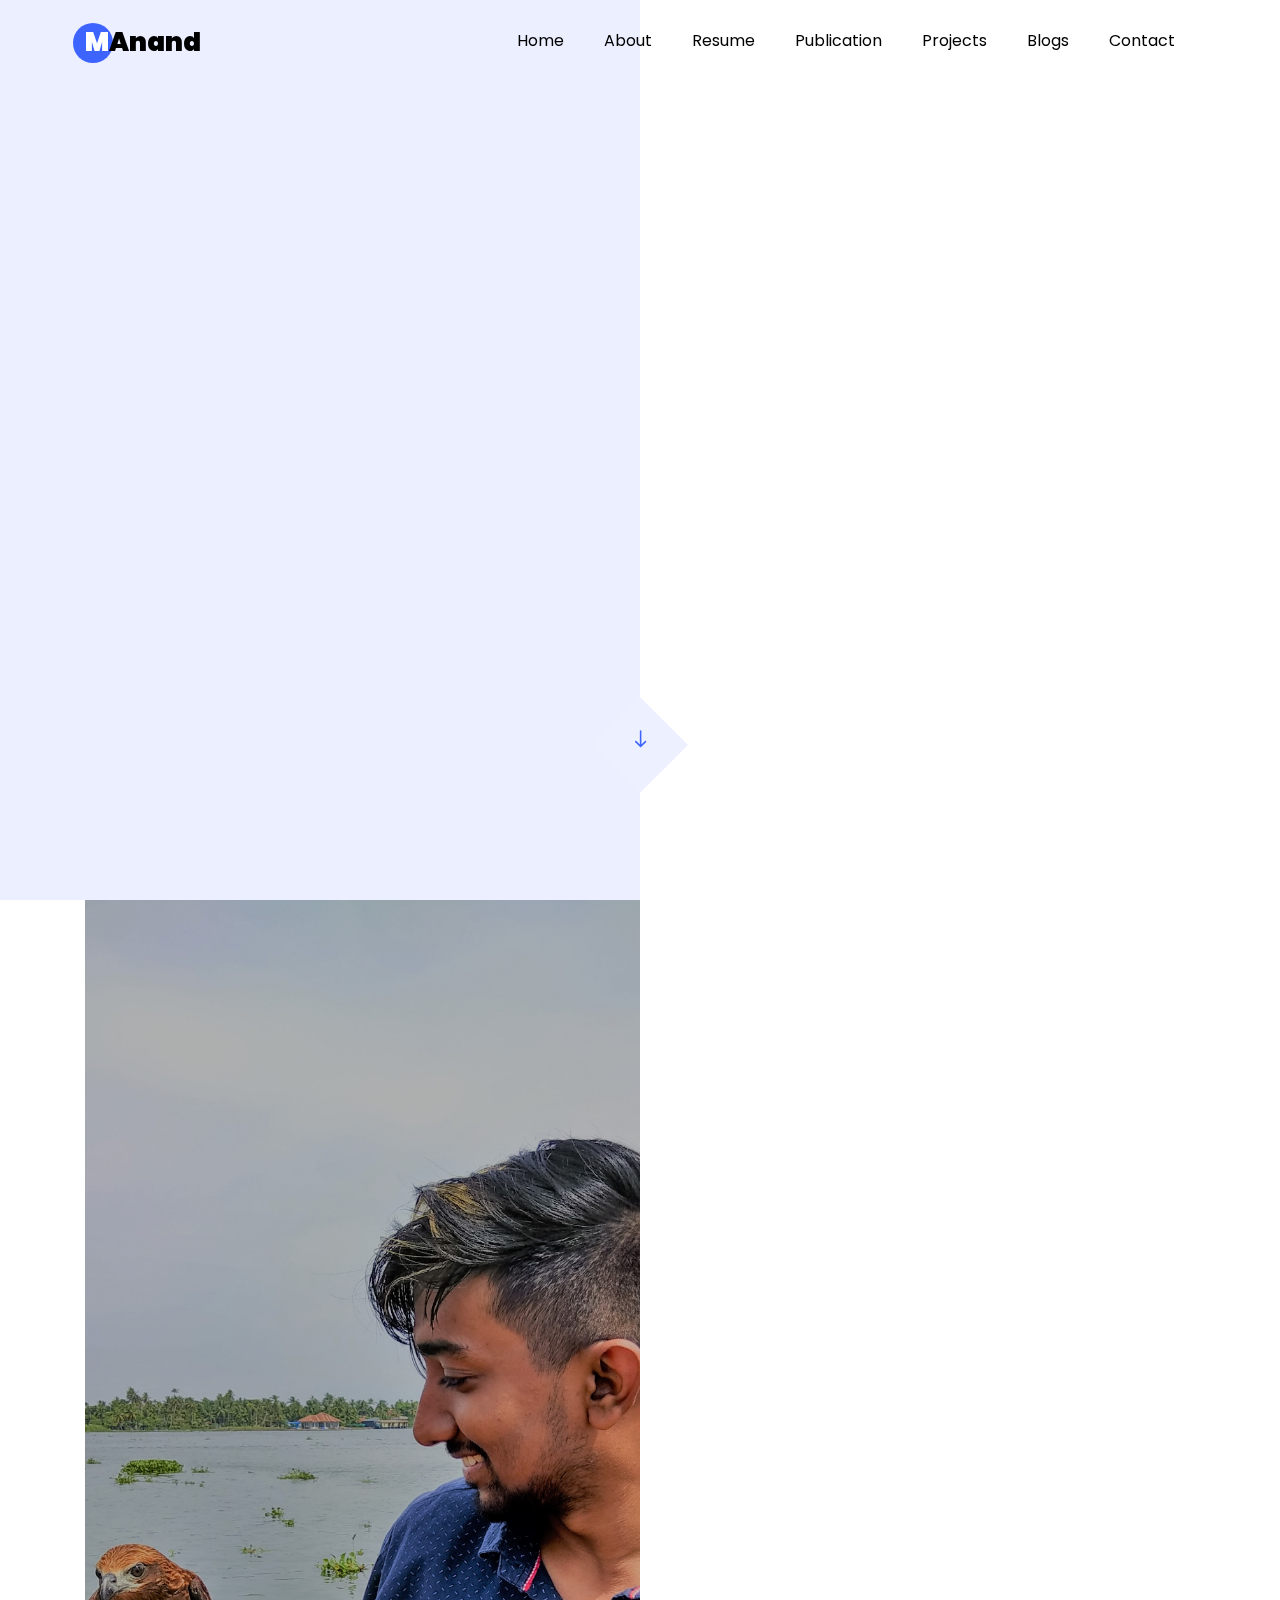
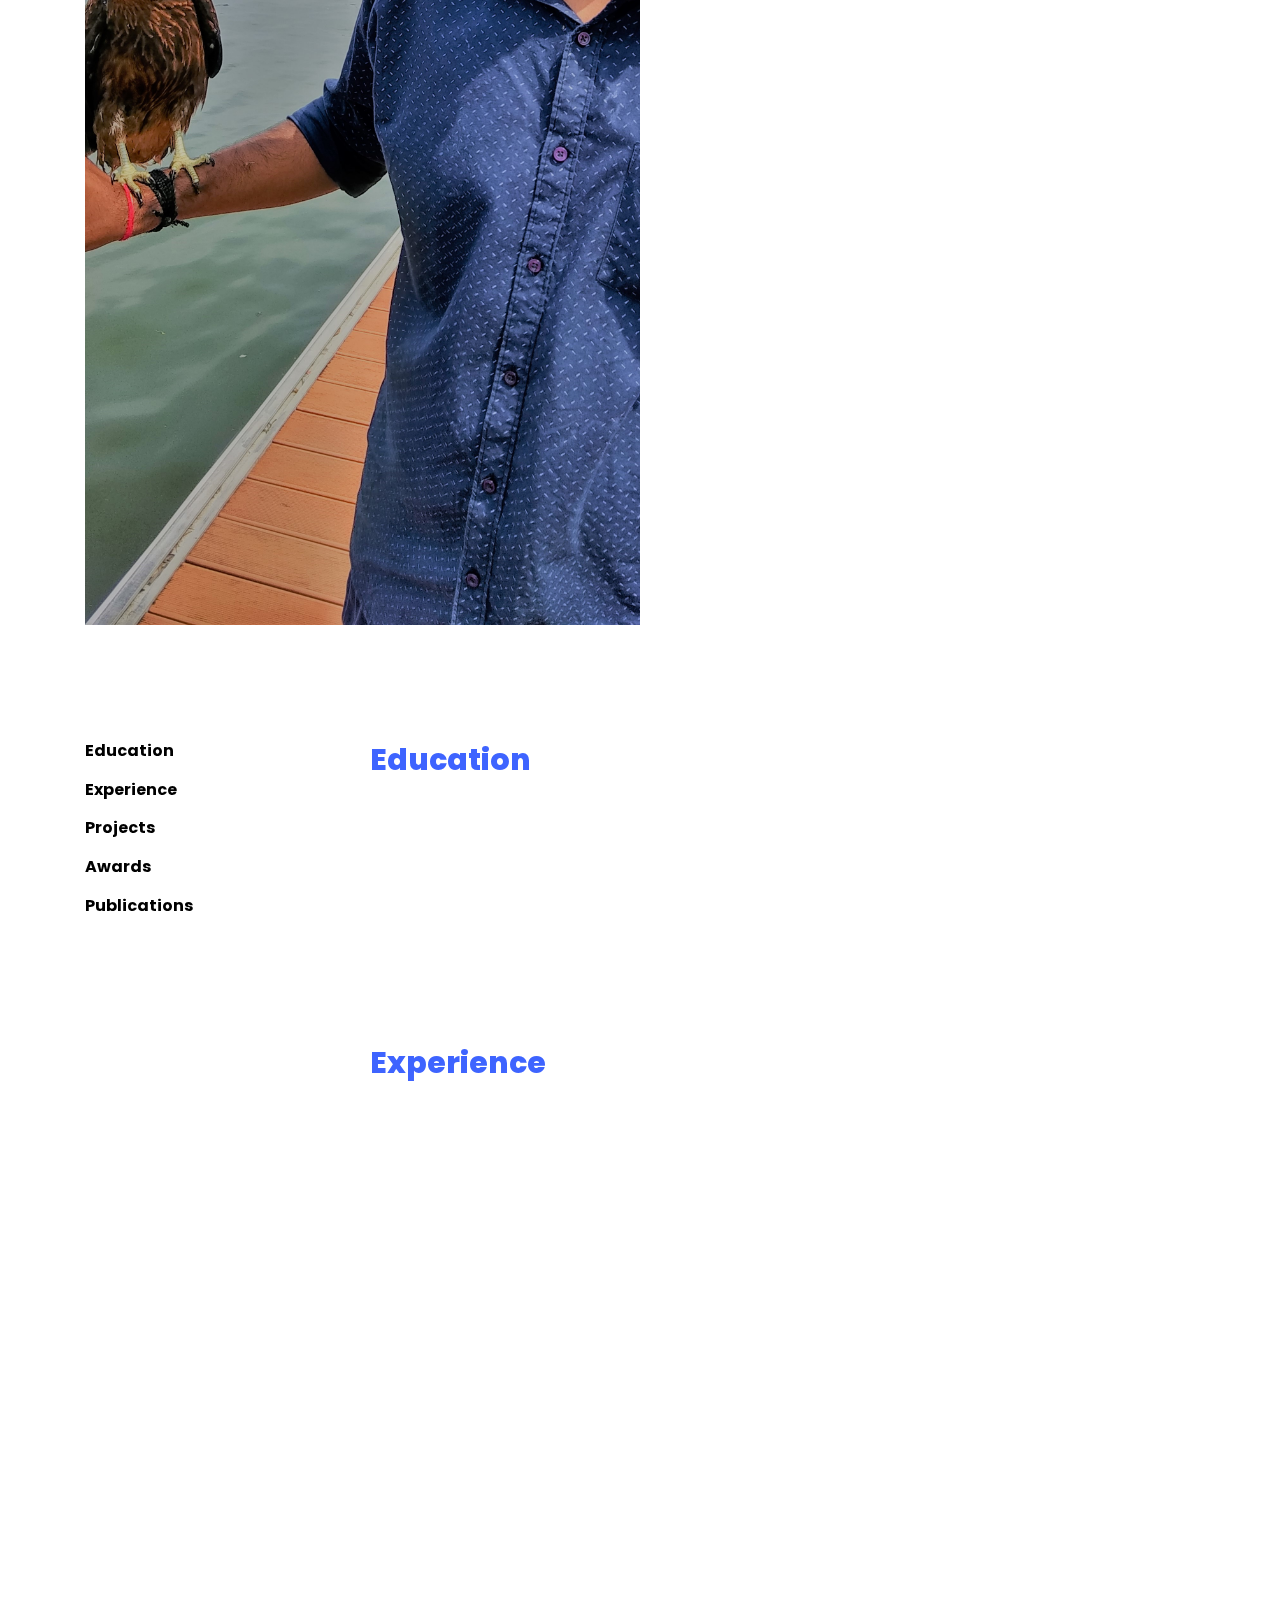
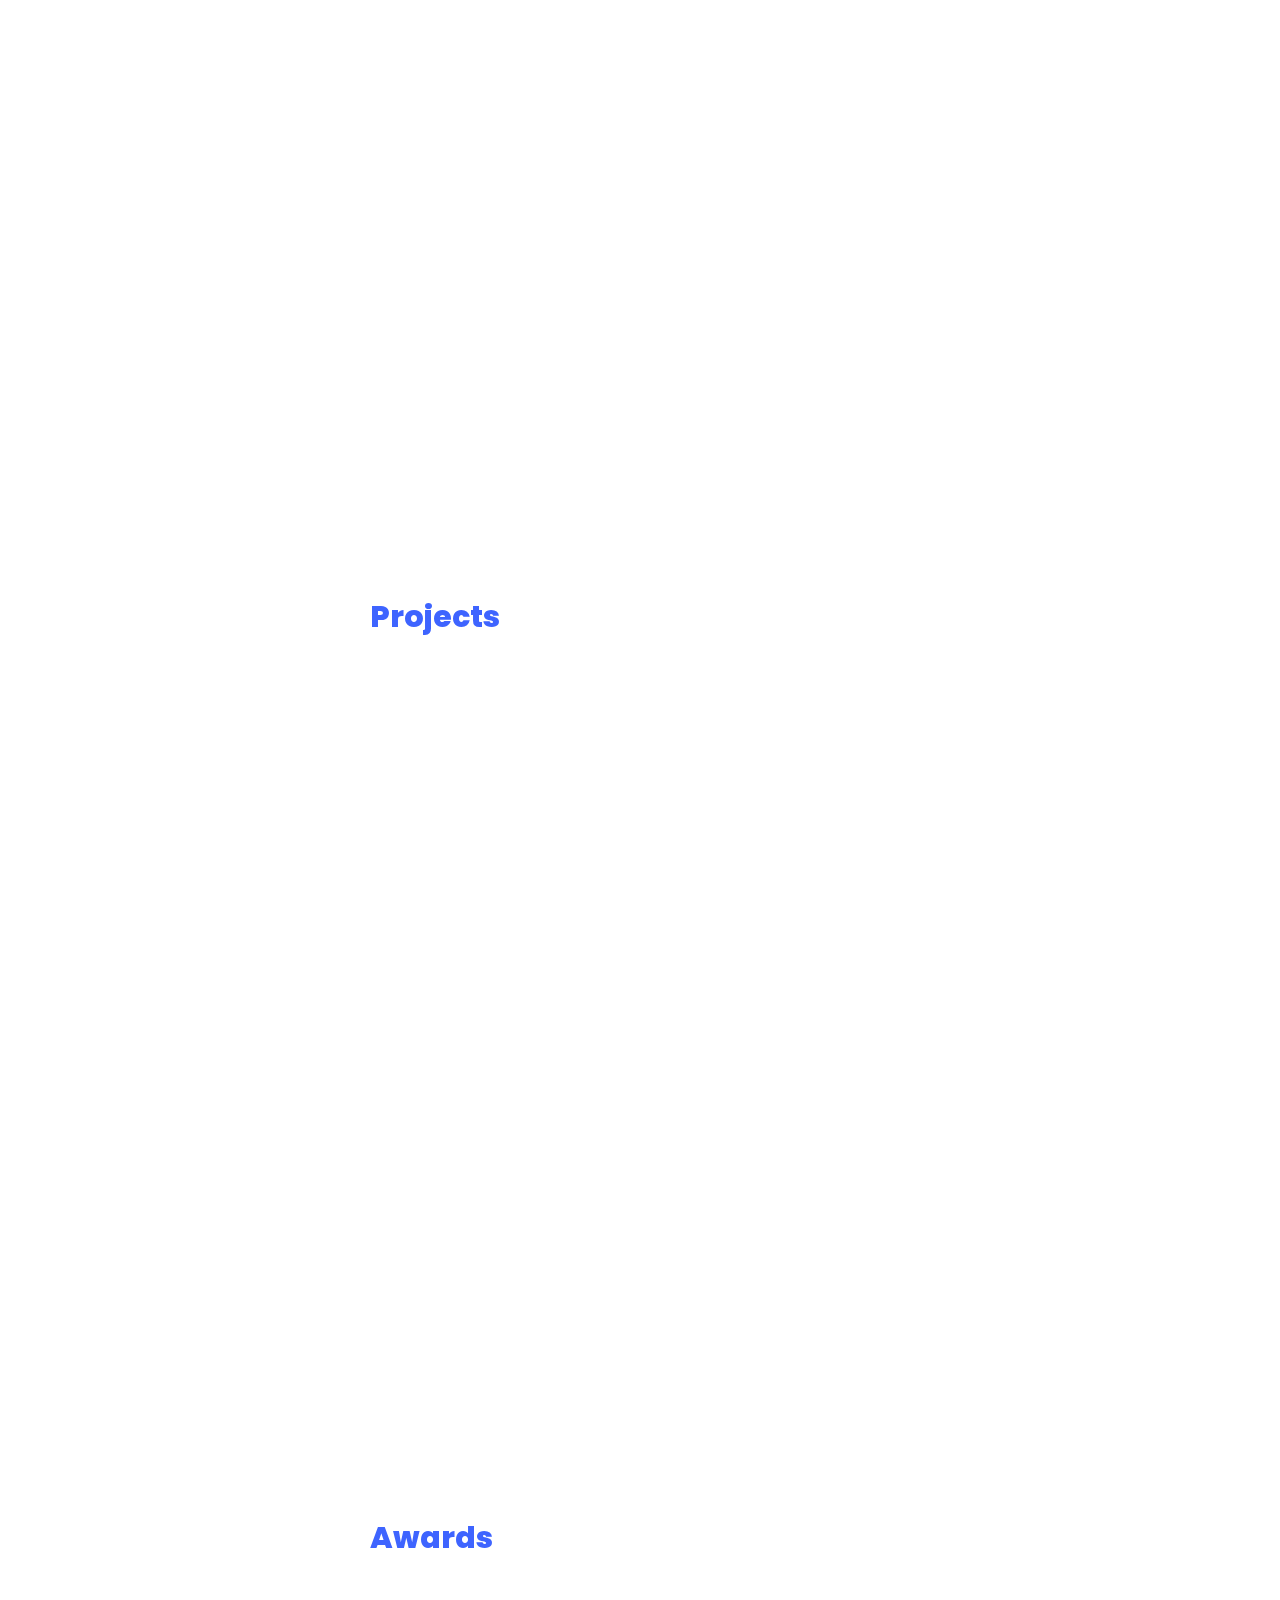
==== commit 0f2b4c84: "remove list" ====
--- a/index.html
+++ b/index.html
@@ -50,7 +50,7 @@
 			  <li class="nav-item"><a href="#page-6" class="nav-link"><span>Publication</span></a></li>
 	          <li class="nav-item"><a href="projects.html" class="nav-link"><span>Projects</span></a></li>
 	          <li class="nav-item"><a href="blog.html" class="nav-link"><span>Blogs</span></a></li>
-				<li class="nav-item"><a href="list.html" class="nav-link"><span>List</span></a></li>
+				<!-- <li class="nav-item"><a href="list.html" class="nav-link"><span>List</span></a></li> -->
 	          <li class="nav-item"><a href="#contact-section" class="nav-link"><span>Contact</span></a></li>
 	        </ul>
 	      </div>
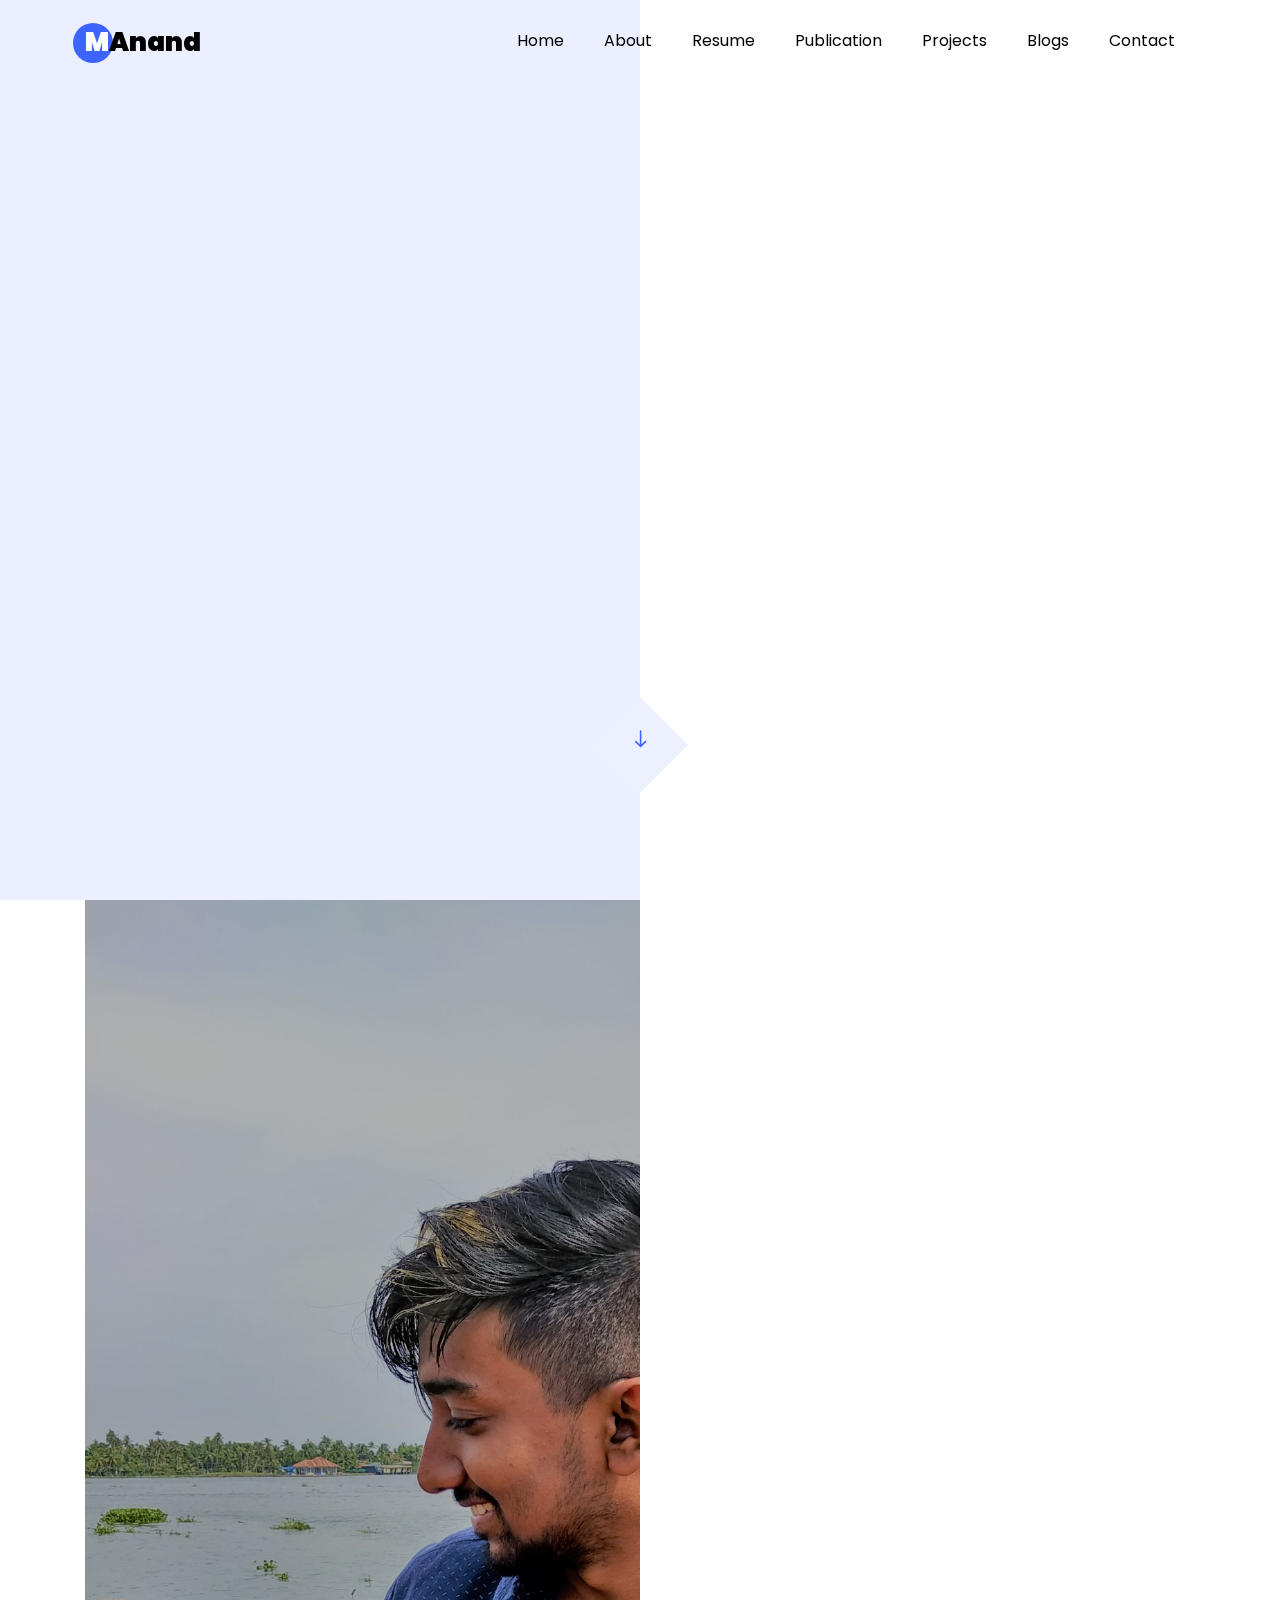
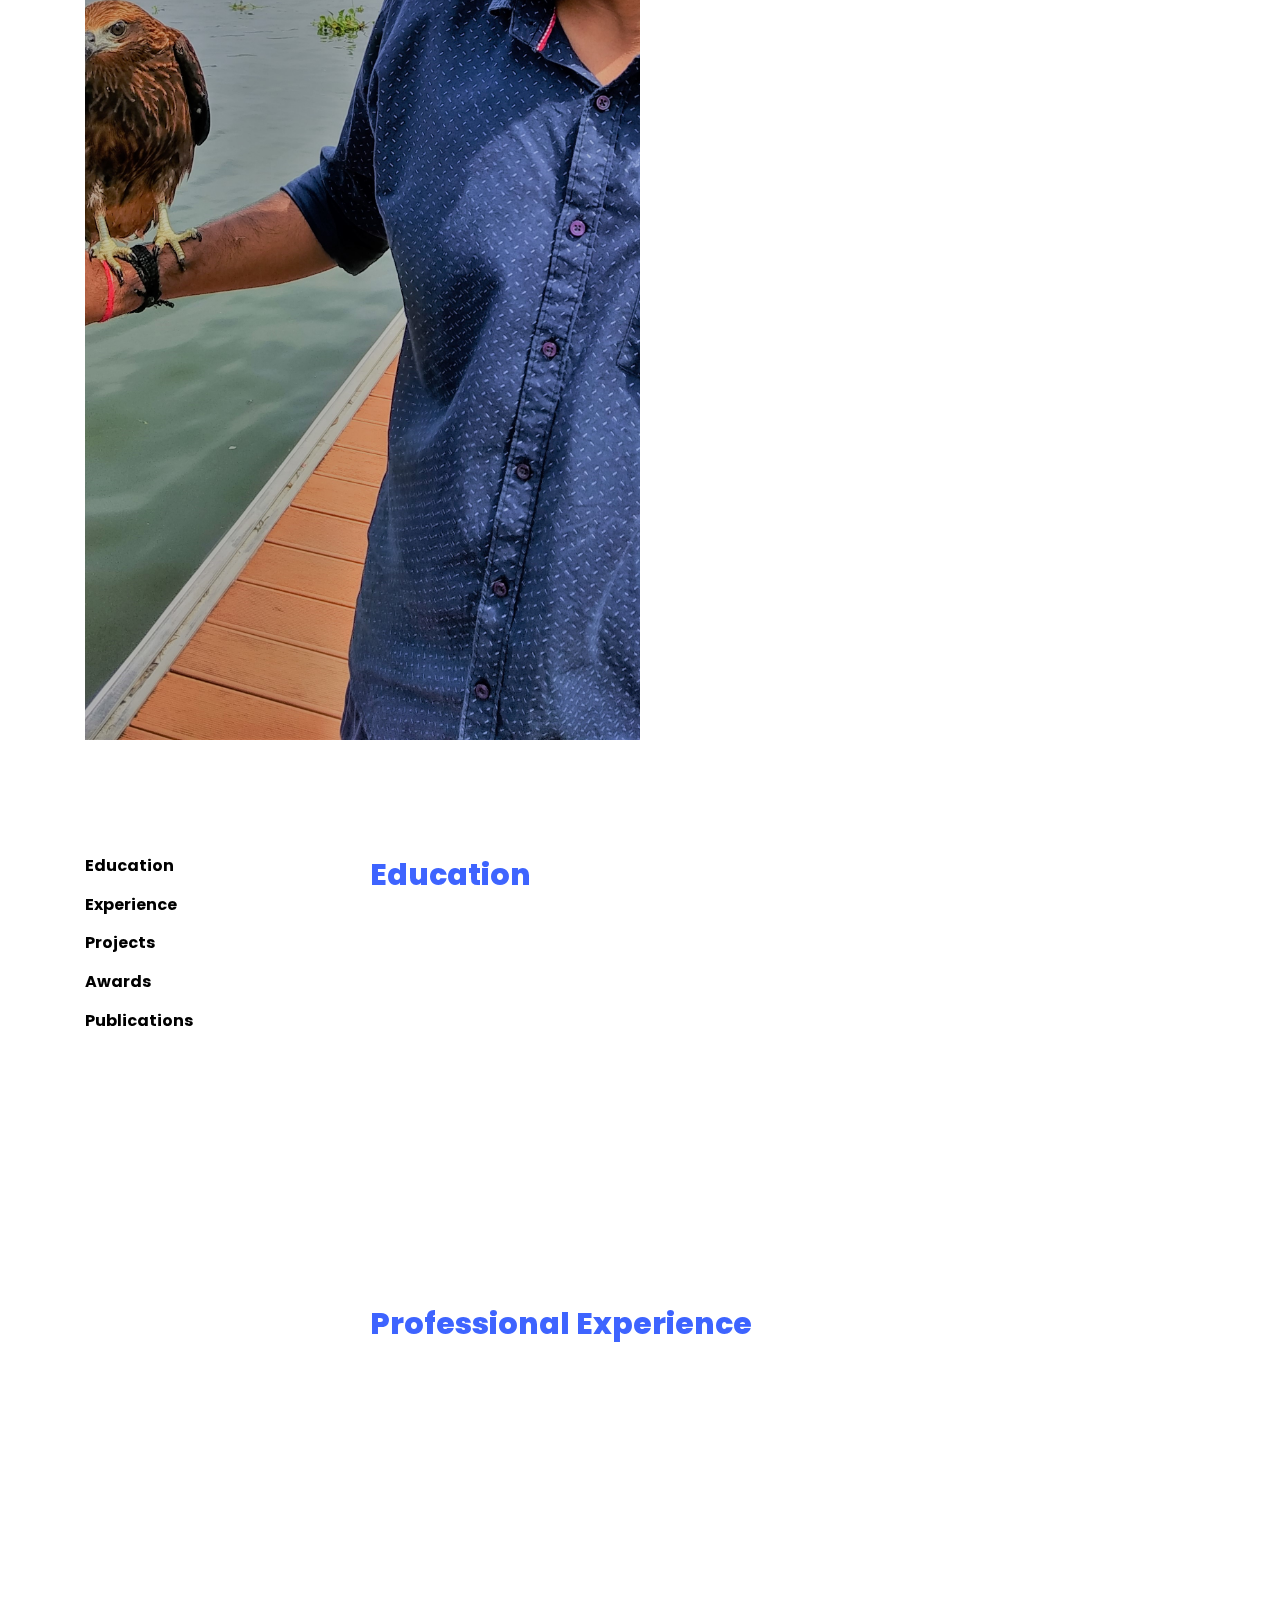
==== commit 7808287c: "update about me" ====
--- a/index.html
+++ b/index.html
@@ -68,7 +68,7 @@
 								  <span
 								     class="txt-rotate"
 								     data-period="2000"
-								     data-rotate='[ "ML/AI Consultant @ARTPark IISC Bangalore", "Ex - ML Engineer @OrbitShift.ai & @Enphase Energy", "CS Alumnus(Batch of 2021) @IIT GN" ]'></span>
+								     data-rotate='[ "ML Engineer @ARTPark IISC Bangalore", "Ex - ML Engineer @OrbitShift.ai & @Enphase Energy", "CS Alumnus(Batch of 2021) @IIT GN" ]'></span>
 								</h2>
 							</div>
             </div>
@@ -98,12 +98,12 @@
 					<h2 class="mb-4">About Me</h2>
 					<!-- <h5 class="mb-4"><b>I Love to work on adversarial robustness and explainability of deep learning models.</b> </h5> -->
 					<h5 class="mb-4"><b>Welcome to the chronicle of a techie, a researcher, and an AI/ML aficionado.</b></h5>
-					<p>If I had to capture my journey in a few words, I'd say I'm a curious fella shaped by the illustrious halls of IIT. I'm IIT Gandhinagar (B.Tech) alumnus majoring in Computer Science and Engineering. 
+					<p>If I had to capture my journey in a few words, I'd say I'm a curious guy. I'm IIT Gandhinagar (B.Tech) alumnus majoring in Computer Science and Engineering, currently pursing <b class="black-font"> Master's in AI from UCLA, California.</b> 
 						Machine Learning isn't just a discipline for me; it's a canvas where I paint with algorithms, data, and imagination. Over the years, my curiosity has led me to dive into extensive research, resulting in several published papers that mirror both my passion for ML.</p>
 					<p ><b class="black-font">Research interest: Adversarial robustness and Explainable AI (XAI) systems.</b> During my undergrad, I was fortunate to work on multiple sub-domains of machine learning: <em class="black-font">Computer Vision, </em><em class="black-font">NLP & </em><em class="black-font">RL</em>. Some of the problems that I have explored includes study of adversarial robustness, self-supervised learning, program synthesis, entity extraction, HDR imaging & temporal coherency in videos. Please find my papers <a href="#page-6">here</a>. 
-						However, two areas that constantly beckon me are adversarial robustness and Explainable AI. There's a unique allure in ensuring the systems we design can stand their ground and, simultaneously, be transparent in their operations. 
+						However, two areas that constantly beckon me are adversarial robustness and Interpretable AI systems. There's a unique allure in ensuring the systems we design can stand their ground and, simultaneously, be transparent in their operations. 
 					</p>	
-					<p><b class="black-font"> Professional Experience: </b>I have 2.5+ years of experience in building scalable ML systems. As of today, I am an AI/ML Consultant with the expertise in NLP, CV and backend development. I am currently consulting for two organizations <a href="https://artpark.in/">ARTPark</a> and <a href="https://armman.org/">ARMMAN</a>. My work is dedicated to transforming the landscape of healthcare in India, where I actively contribute to innovations and solutions aimed at improving health outcomes across the nation. Pastly I have worked at OrbitShift.ai as ML Engineer focusing mainly on LLMs & NLP. At Enphase I used to work on time-series forecasting & optimization related problems.</p>
+					<p><b class="black-font"> Professional Experience: </b> I have 3 years of experience in building scalable ML systems. As of today, I am pursing my Master's in AI from UCLA. Pastly, I used to work as Machine Learning Engineer with the expertise in NLP, CV and backend development. My work with <a href="https://artpark.in/">ARTPark</a> was dedicated towards transforming the landscape of healthcare in India, where I actively contribute to innovations and solutions aimed at improving health outcomes across the nation. We are building LLM based solutions to streamline the support workflow between health workers and medical officers for faster diagnosis and treatment in rural sector of India. I have also worked at OrbitShift.ai as ML Engineer focusing mainly on LLMs & NLP. At Enphase I used to work on time-series forecasting & optimization related problems in the domain of renewable source of energy.</p>
 						
 		            <ul class="about-info mt-4 px-md-0 px-2">
 						
@@ -172,6 +172,18 @@
 					<div class="col-md-9">
 					  <div id="page-1" class= "page one">
 					  	<h2 class="heading">Education</h2>
+						  <div class="resume-wrap d-flex ftco-animate">
+					    	<div class="icon d-flex align-items-center justify-content-center">
+					    		<span class="flaticon-ideas"></span>
+					    	</div>
+					    	<div class="text pl-3">
+		    					<span class="date">2024-2025</span>
+		    					<h2>Master's of Engineering in AI</h2>
+		    					<span class="position">University of California, Los Angeles</span>
+		    					<!-- <p>A small river named Duden flows by their place and supplies it with the necessary regelialia. It is a paradisematic country, in which roasted parts of sentences fly into your mouth.</p> -->
+	    					</div>
+	    				</div>
+
 					    <div class="resume-wrap d-flex ftco-animate">
 					    	<div class="icon d-flex align-items-center justify-content-center">
 					    		<span class="flaticon-ideas"></span>
@@ -219,19 +231,21 @@
 					  </div>
 
 					  <div id="page-2" class= "page two">
-					  	<h2 class="heading">Experience</h2>
+					  	<h2 class="heading">Professional Experience</h2>
 						  <div class="resume-wrap d-flex ftco-animate">
 					    	<div class="icon d-flex align-items-center justify-content-center">
 					    		<span class="flaticon-idea"></span>
 					    	</div>
 					    	<div class="text pl-3">
-		    					<span class="date">Sept 2023 - Present</span>
-		    					<h2>ML/AI Consultant, ARTPark IISC Bangalore</h2>
+		    					<span class="date">Sept 2023 - Aug 2024</span>
+		    					<h2>ML Engineer, ARTPark IISC Bengaluru</h2>
 								<!-- <span class="position">Inpainting through natural language expressions</span>
 								<p style="color:red">Manager - [ML] Vidyasagar Nallapati & [SDE] Vinod Tigadi</p> -->
 		    					
 								<ul>
-									<li>Currently building ML systems for project <a href="https://armman.org/">ARMMAN</a>.</li>
+									<li> Build LLM based solution for <a href="https://armman.org/">ARMMAN</a> to streamline support workflow between health workers and medical officers for faster diagnosis and treatment in rural sector of India.</li>
+									<li> Developed multilingual and multimodal medical chatbot supporting Indic languages and speech, enabling health workers to receive real-time, reference-backed responses enhancing reliability and transparency in generated response.</li>
+									<li> Received Grant Funding from <a href="https://www.gatesfoundation.org/"> Bill & Melinda Gates Foundation</a>. Our work has also been featured by Bill Gates in his <a href="https://www.gatesfoundation.org/">Blog</a>.</li>
 								  </ul>
 		    				</div>
 	    				</div>
